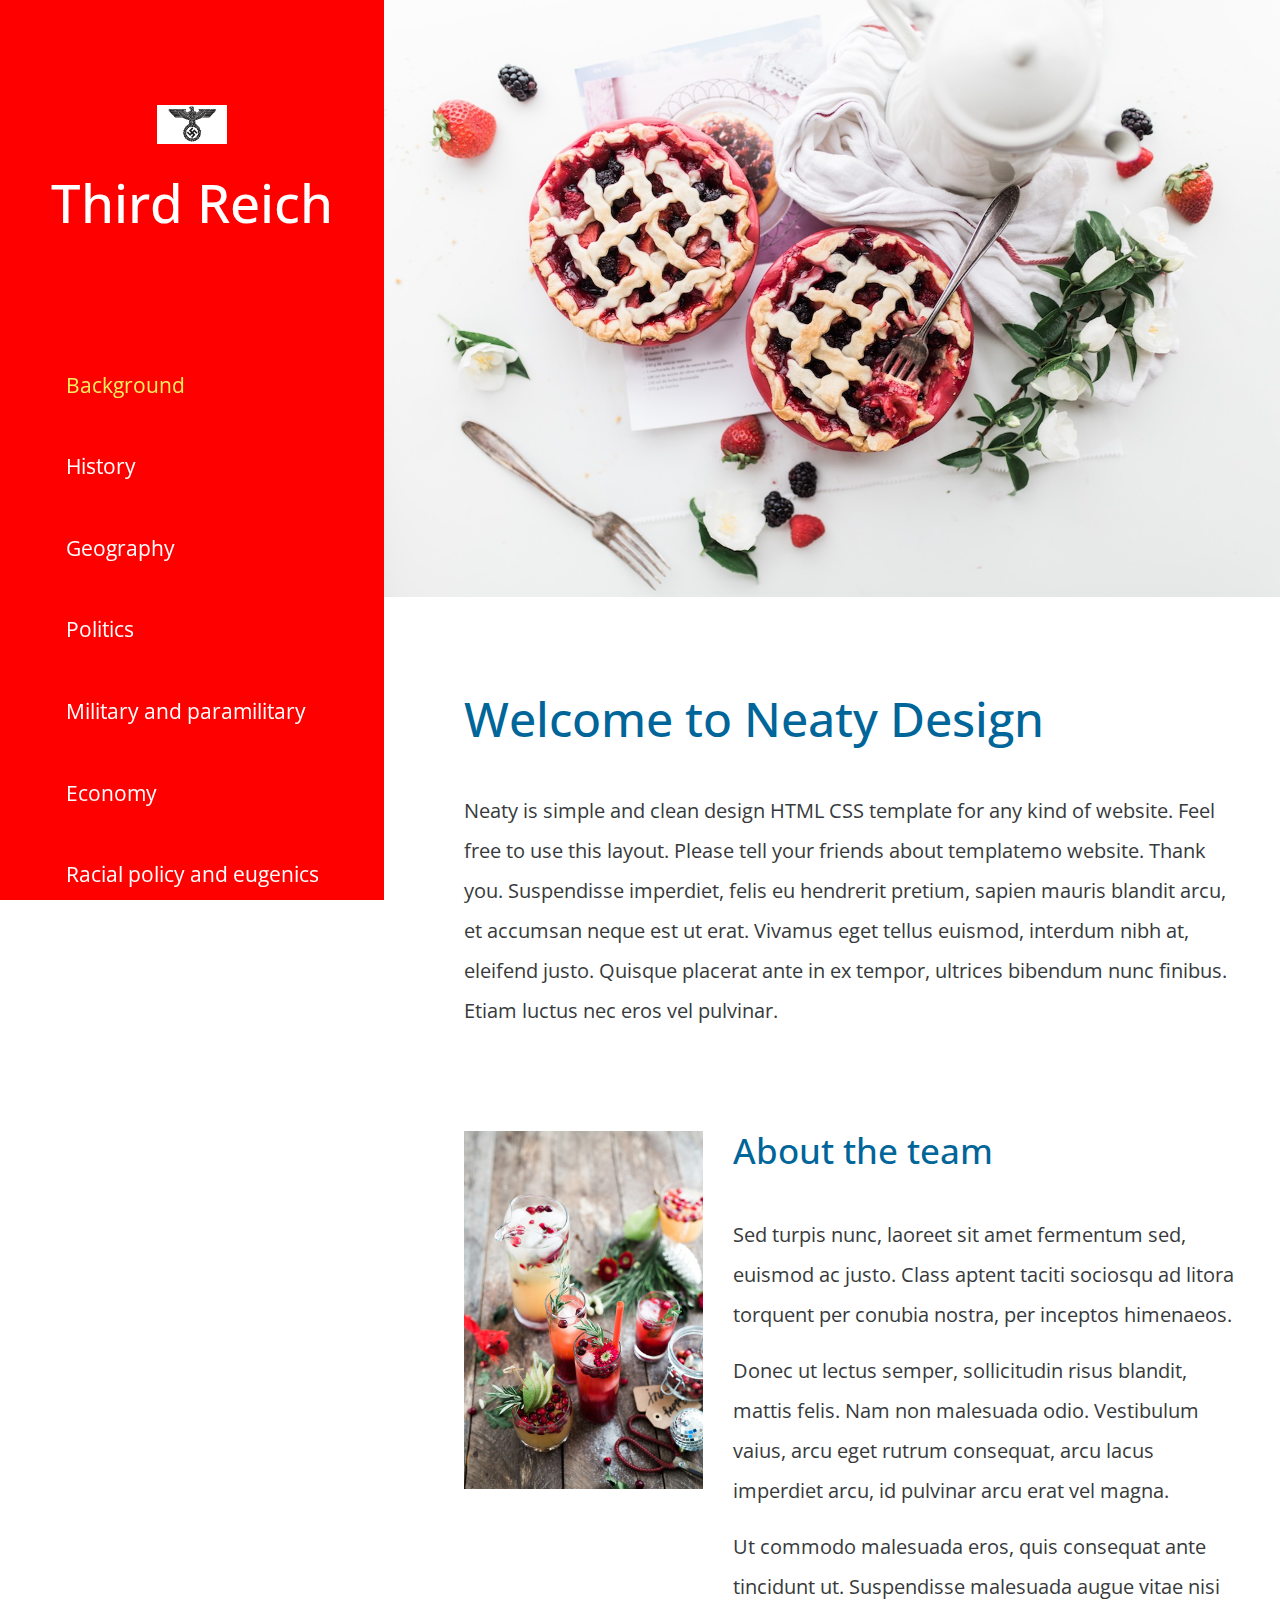
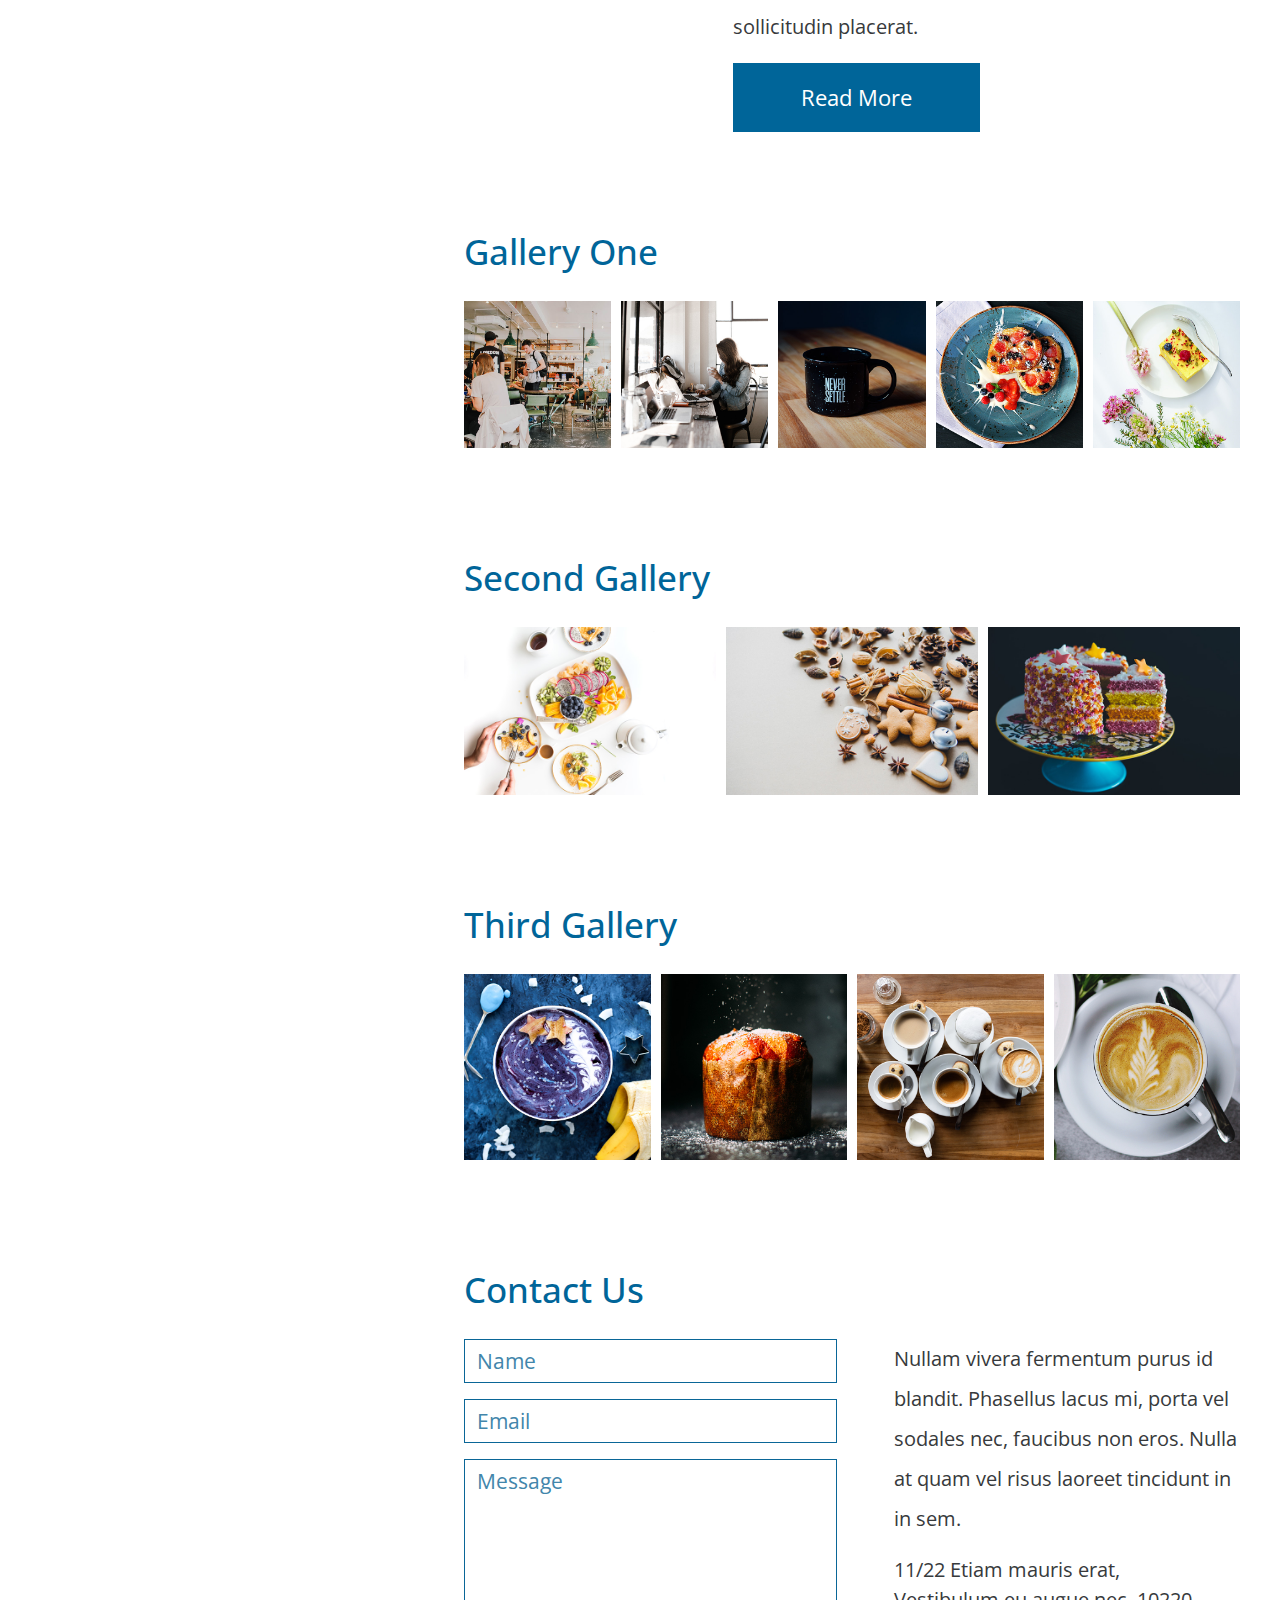
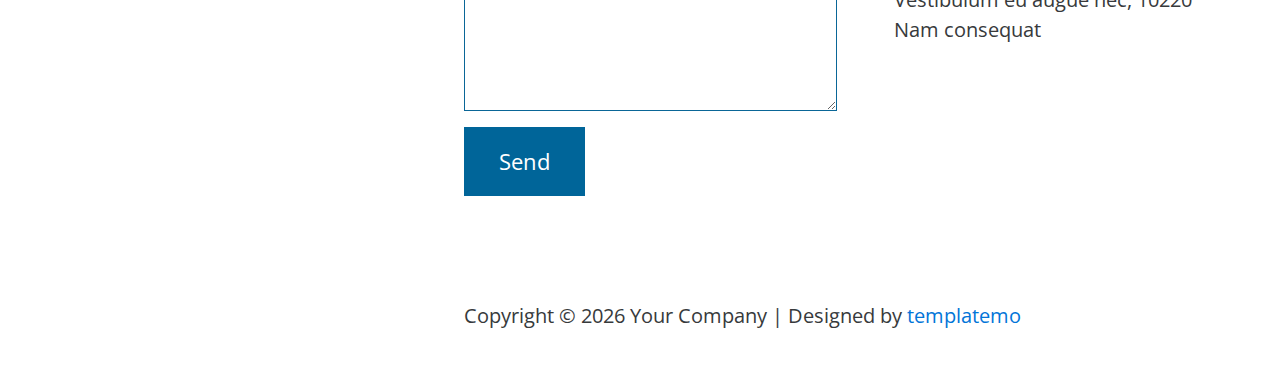
==== Third Reich overall/index.html @ 0058c9a8 "Third Reich" ====
<!DOCTYPE html>
<html>
<head>
    <meta charset="utf-8">
    <meta http-equiv="X-UA-Compatible" content="IE=edge">
    <meta name="viewport" content="width=device-width, initial-scale=1">

    <title>Neaty HTML Web Template</title>

    <!-- load stylesheets -->
    <link rel="stylesheet" href="https://fonts.googleapis.com/css?family=Open+Sans:300,400">  <!-- Google web font "Open Sans" -->
    <link rel="stylesheet" href="css/bootstrap.min.css">                                      <!-- Bootstrap style -->
    <link rel="stylesheet" href="css/magnific-popup.css">                                <!-- Magnific pop up style, http://dimsemenov.com/plugins/magnific-popup/ -->
    <link rel="stylesheet" href="css/templatemo-style.css">                                   <!-- Templatemo style -->

</head>
    <body>        
        <div class="container">
            <div class="row">
                <div class="tm-left-right-container">
                    <!-- Left column: logo and menu -->
                    <div class="tm-blue-bg tm-left-column">                        
                        <div class="tm-logo-div text-xs-center">
                            <img src="img/emblem.png" alt="Logo" style="width: 70px">
                            <h1 class="tm-site-name">Third Reich</h1>
                        </div>
                        <nav class="tm-main-nav">
                            <ul class="tm-main-nav-ul">
                                <li class="tm-nav-item">
                                    <a href="#Background" class="tm-nav-item-link">Background</a>
                                </li>
                                <li class="tm-nav-item">
                                    <a href="#History" class="tm-nav-item-link">History</a>
                                </li>
                                <li class="tm-nav-item">
                                    <a href="#Geography" class="tm-nav-item-link">Geography</a>
                                </li>
                                <li class="tm-nav-item">
                                    <a href="#Politics" class="tm-nav-item-link">Politics</a>
                                </li>
                                <li class="tm-nav-item">
                                    <a href="#Military-and-paramilitary" class="tm-nav-item-link">Military and paramilitary</a>
                                </li>
                                <li class="tm-nav-item">
                                    <a href="#Economy" class="tm-nav-item-link">Economy</a>
                                </li>
                                <li class="tm-nav-item">
                                    <a href="#Racial-policy-and-eugenics" class="tm-nav-item-link">Racial policy and eugenics</a>
                                </li>
                                <li class="tm-nav-item">
                                    <a href="#Society" class="tm-nav-item-link">Society</a>
                                </li>
                            </ul>
                        </nav>                                         
                    </div> <!-- Left column: logo and menu -->
                    
                    <!-- Right column: content -->
                    <div class="tm-right-column">
                        <figure>
                            <img src="img/neaty-01.jpg" alt="Header image" class="img-fluid">    
                        </figure>

                        <div class="tm-content-div">
                            <!-- Welcome section -->
                            <section id="welcome" class="tm-section">
                                <header>
                                    <h2 class="tm-blue-text tm-welcome-title tm-margin-b-45">Welcome to Neaty Design</h2>
                                </header>
                                <p>Neaty is simple and clean design HTML CSS template for any kind of website. Feel free to use this layout. Please tell your friends about templatemo website. Thank you. Suspendisse imperdiet, felis eu hendrerit pretium, sapien mauris blandit arcu, et accumsan neque est ut erat. Vivamus eget tellus euismod, interdum nibh at, eleifend justo. Quisque placerat ante in ex tempor, ultrices bibendum nunc finibus. Etiam luctus nec eros vel pulvinar.</p>
                            </section>
                            <!-- About section -->
                            <section id="about" class="tm-section">
                                <div class="row">                                                                
                                    <div class="col-lg-8 col-md-7 col-sm-12 col-xs-12 push-lg-4 push-md-5">
                                        <header>
                                            <h2 class="tm-blue-text tm-section-title tm-margin-b-45">About the team</h2>
                                        </header>
                                        <p>Sed turpis nunc, laoreet sit amet fermentum sed, euismod ac justo. Class aptent taciti sociosqu ad litora torquent per conubia nostra, per inceptos himenaeos.</p>
                                        <p>Donec ut lectus semper, sollicitudin risus blandit, mattis felis. Nam non malesuada odio. Vestibulum vaius, arcu eget rutrum consequat, arcu lacus imperdiet arcu, id pulvinar arcu erat vel magna.</p>
                                        <p>Ut commodo malesuada eros, quis consequat ante tincidunt ut. Suspendisse malesuada augue vitae nisi sollicitudin placerat.</p>
                                        <a href="#" class="tm-button tm-button-wide">Read More</a>  
                                    </div>

                                    <div class="col-lg-4 col-md-5 col-sm-12 col-xs-12 pull-lg-8 pull-md-7 tm-about-img-container">
                                        <img src="img/neaty-02.jpg" alt="Image" class="img-fluid">    
                                    </div>  
                                </div>                            
                            </section>  

                            <!-- Gallery One section -->     
                            <section id="galleryone" class="tm-section">
                                <header><h2 class="tm-blue-text tm-section-title tm-margin-b-30">Gallery One</h2></header>
                                <div class="tm-gallery-container tm-gallery-1">
                                    <div class="tm-img-container tm-img-container-1">
                                        <a href="img/neaty-03.jpg"><img src="img/neaty-03.jpg" alt="Image" class="img-fluid tm-img-tn"></a>    
                                    </div>
                                    <div class="tm-img-container tm-img-container-1">
                                        <a href="img/neaty-04.jpg"><img src="img/neaty-04.jpg" alt="Image" class="img-fluid tm-img-tn"></a>    
                                    </div>
                                    <div class="tm-img-container tm-img-container-1">
                                        <a href="img/neaty-05.jpg"><img src="img/neaty-05.jpg" alt="Image" class="img-fluid tm-img-tn"></a>    
                                    </div>
                                    <div class="tm-img-container tm-img-container-1">
                                        <a href="img/neaty-06.jpg"><img src="img/neaty-06.jpg" alt="Image" class="img-fluid tm-img-tn"></a>    
                                    </div>
                                    <div class="tm-img-container tm-img-container-1">
                                        <a href="img/neaty-07.jpg"><img src="img/neaty-07.jpg" alt="Image" class="img-fluid tm-img-tn"></a>    
                                    </div>                                    
                                </div>
                            </section>

                            <!-- Second Gallery section -->     
                            <section id="secondgallery" class="tm-section">
                                <header><h2 class="tm-blue-text tm-section-title tm-margin-b-30">Second Gallery</h2></header>
                                <div class="tm-gallery-container tm-gallery-2">
                                    <div class="tm-img-container tm-img-container-2">
                                        <a href="img/neaty-08.jpg"><img src="img/neaty-08.jpg" alt="Image" class="img-fluid tm-img-tn"></a>    
                                    </div>
                                    <div class="tm-img-container tm-img-container-2">
                                        <a href="img/neaty-09.jpg"><img src="img/neaty-09.jpg" alt="Image" class="img-fluid tm-img-tn"></a>    
                                    </div>
                                    <div class="tm-img-container tm-img-container-2">
                                        <a href="img/neaty-10.jpg"><img src="img/neaty-10.jpg" alt="Image" class="img-fluid tm-img-tn"></a>    
                                    </div>                                    
                                </div>
                            </section>

                            <!-- Third Gallery section -->     
                            <section id="thirdgallery" class="tm-section">
                                <header><h2 class="tm-blue-text tm-section-title tm-margin-b-30">Third Gallery</h2></header>
                                <div class="tm-gallery-container tm-gallery-3">
                                    <div class="tm-img-container tm-img-container-3">
                                        <a href="img/neaty-11.jpg"><img src="img/neaty-11.jpg" alt="Image" class="img-fluid tm-img-tn"></a>    
                                    </div>
                                    <div class="tm-img-container tm-img-container-3">
                                        <a href="img/neaty-12.jpg"><img src="img/neaty-12.jpg" alt="Image" class="img-fluid tm-img-tn"></a>
                                    </div>
                                    <div class="tm-img-container tm-img-container-3">
                                        <a href="img/neaty-13.jpg"><img src="img/neaty-13.jpg" alt="Image" class="img-fluid tm-img-tn"></a>
                                    </div>
                                    <div class="tm-img-container tm-img-container-3">
                                        <a href="img/neaty-14.jpg"><img src="img/neaty-14.jpg" alt="Image" class="img-fluid tm-img-tn"></a>
                                    </div>                                    
                                </div>
                            </section>

                            <!-- Contact Us section -->
                            <section id="contact" class="tm-section">
                                <header><h2 class="tm-blue-text tm-section-title tm-margin-b-30">Contact Us</h2></header>

                                <div class="row">
                                    <div class="col-lg-6">
                                        <form action="#contact" method="post" class="contact-form">
                                            <div class="form-group">
                                                <input type="text" id="contact_name" name="contact_name" class="form-control" placeholder="Name"  required/>
                                            </div>
                                            <div class="form-group">
                                                <input type="email" id="contact_email" name="contact_email" class="form-control" placeholder="Email"  required/>
                                            </div>
                                            <div class="form-group">
                                                <textarea id="contact_message" name="contact_message" class="form-control" rows="9" placeholder="Message" required></textarea>
                                            </div>                                            
                                            <button type="submit" class="float-right tm-button">Send</button>
                                        </form>    
                                    </div>
                                    
                                    <div class="col-lg-6 tm-contact-right">
                                        <p>
                                        Nullam vivera fermentum purus id blandit. Phasellus lacus mi, porta vel sodales nec, faucibus non eros. Nulla at quam vel risus laoreet tincidunt in in sem.    
                                        </p>
                                        <address>
                                            11/22 Etiam mauris erat,<br>
                                            Vestibulum eu augue nec, 10220<br>
                                            Nam consequat
                                        </address>
                                    </div>
                                </div>
                                
                            </section>
                            <footer>
                                <p class="tm-copyright-p">Copyright &copy; <span class="tm-current-year">2017</span> Your Company 
                                
                                | Designed by <a href="http://www.templatemo.com" target="_parent">templatemo</a></p>
                            </footer>
                        </div>  
                        
                    </div> <!-- Right column: content -->
                </div>
            </div> <!-- row -->
        </div> <!-- container -->
                
        <!-- load JS files -->
        <script src="js/jquery-1.11.3.min.js"></script>             <!-- jQuery (https://jquery.com/download/) -->
        <script src="js/jquery.magnific-popup.min.js"></script>     <!-- Magnific pop-up (http://dimsemenov.com/plugins/magnific-popup/) -->
        <script src="js/jquery.singlePageNav.min.js"></script>      <!-- Single Page Nav (https://github.com/ChrisWojcik/single-page-nav) -->
        <script>     
       
            $(document).ready(function(){

                // Single page nav
                $('.tm-main-nav').singlePageNav({
                    'currentClass' : "active",
                    offset : 20
                });

                // Magnific pop up
                $('.tm-gallery-1').magnificPopup({
                  delegate: 'a', // child items selector, by clicking on it popup will open
                  type: 'image',
                  gallery: {enabled:true}
                  // other options
                }); 

                $('.tm-gallery-2').magnificPopup({
                  delegate: 'a', // child items selector, by clicking on it popup will open
                  type: 'image',
                  gallery: {enabled:true}
                  // other options
                }); 

                $('.tm-gallery-3').magnificPopup({
                  delegate: 'a', // child items selector, by clicking on it popup will open
                  type: 'image',
                  gallery: {enabled:true}
                  // other options
                }); 

                $('.tm-current-year').text(new Date().getFullYear());                
            });
        </script>             
</body>
</html>
---- Third Reich overall/css/templatemo-style.css ----
/*

Neaty HTML Template

http://www.templatemo.com/tm-501-neaty

*/
body {
	font-family: 'Open Sans', Helvetica, Arial, sans-serif;
	font-size: 20px;
	overflow-x: hidden;
}

a, button { transition: all 0.3s ease; }
a:hover,
a:focus {
	text-decoration: none;
	outline: none;
}

.row { display: block; }
.tm-left-right-container { width: 100%; }

.tm-blue-bg {
	background-color: red;
	color: white;
}

.tm-blue-text {	color: #006599; }
.tm-blue-bg a {	color: white; }

.tm-site-name {
	font-size: 1rem;
	margin-top: 20px;
}

.tm-logo-div { 
	margin-top: 5px; 
}

.tm-main-nav { 
	display: none;
}

.tm-main-nav-ul {
	display: inline-block;
	padding-left: 0;
}

.tm-section { margin-bottom: 60px; }
.tm-welcome-title {	font-size: 2.4rem; }
.tm-section-title {	font-size: 2.2rem; }
.tm-content-div { padding: 40px; }
.tm-margin-b-45 { margin-bottom: 45px; }
.tm-margin-b-30 { margin-bottom: 30px; }
p { line-height: 2; }

.tm-button {
	background-color: #006599;
	border: none;
	color: white;
	cursor: pointer;
	display: inline-block;
	font-size: 1.4rem;	
	padding: 18px 35px;
}

.tm-button-wide { padding: 18px 40px; }

.tm-button:hover,
.tm-button:active,
.tm-button:focus {
	background-color: #2790c6;
	color: white;
}

.tm-nav-item-link {
	font-size: 70%;
}
.tm-nav-item:hover a,
.tm-nav-item:active a,
.tm-nav-item:focus a,
.tm-nav-item-link.active {
	color: #f4ef5e;
}

.tm-about-img-container { margin-top: 50px; }

.tm-gallery-container {
	overflow: auto;
	margin-left: -5px;
	margin-right: -5px;
}

.tm-img-container {	float: left; }

.tm-img-container-1,
.tm-img-container-2,
.tm-img-container-3 { 
	margin-bottom: 10px;
	width: 50%; 
}

.tm-img-tn {
	padding-left: 5px;
	padding-right: 5px;
}

.tm-img-tn {
	display: block;
	margin: 0 auto;
}

.tm-contact-right { margin-top: 40px; }

.form-control {
	border-color: #0a6697;
	border-radius: 0;
	color: #4286ab;
	font-family: 'Open Sans', Helvetica, Arial, sans-serif;
	font-size: 1.3rem;
}

input::-webkit-input-placeholder,
textarea::-webkit-input-placeholder {
	color: #4286ab !important;
}
 
input:-moz-placeholder,
textarea:-moz-placeholder { /* Firefox 18- */
	color: #4286ab !important;  
}
 
input::-moz-placeholder,
textarea::-moz-placeholder {  /* Firefox 19+ */
	color: #4286ab !important;  
}
 
input:-ms-input-placeholder,
textarea:-ms-input-placeholder {  
	color: #4286ab !important;  
}

.tm-contact-right {	padding-left: 15px; }
.tm-copyright-p { margin-bottom: 0; }

/* Media Queries */
@media (min-width: 576px) {
	.container { width: 100%; }
	.tm-site-name { margin-top: 35px; }
	.tm-welcome-title { font-size: 3rem; }
	.tm-img-container-1 { width: 20%; }
	.tm-img-container-2 { width: 33.3334%; }
	.tm-img-container-3 { width: 25%; }
}

@media (min-width: 768px) {
	.tm-about-img-container { margin-top: 0; }
}

@media (min-width: 992px) {
	.tm-main-nav {
		display: flex;
		justify-content: center;
	}

	.tm-left-column { 
		position: fixed; 
		height: 100%;
	}

	.container { width: 100%; }
	.tm-left-column { width: 30%; }

	.tm-right-column {
		float: right;
		width: 70%;
	}

	.tm-nav-item {
		cursor: pointer;
		font-size: 10%;
		list-style: none;
		padding: 18px 30px;
		transition: all 0.3s ease;
	}

	.tm-site-name {
	    font-size: 3.3rem;
	    margin-top: 30px;
	}

	.tm-logo-div {
	    padding-top: 50px;
	    padding-bottom: 50px;
	}

	.tm-section { margin-bottom: 100px; }

	.tm-content-div { padding: 80px 40px 30px 80px;	}

	.tm-img-container-1 {
		margin-bottom: 10px;
		width: 33.3334%;
	}

	.tm-img-container-2 {
		margin-bottom: 10px;
		width: 50%;
	}

	.tm-img-container-3 {
		margin-bottom: 10px;
		width: 33.3333%;
	}

	.tm-contact-right { margin-top: 0; }
}

@media (min-width: 1200px) {		
	.container { width: 100%; }	
	.tm-button-wide { padding: 18px 68px; }
	.tm-img-container-1 { width: 20%; }
	.tm-img-container-2 { width: 33.3333%; }
	.tm-img-container-3 { width: 25%; }
	.tm-contact-right { padding-left: 42px; }
}

@media (min-width: 1500px) {	
	.container { width: 100%; }
	p { margin-bottom: 30px; }

	.tm-gallery-container {
		overflow: auto;
		margin-left: -10px;
		margin-right: -10px;
	}

	.tm-img-tn {
		padding-left: 10px;
		padding-right: 10px;
	}
}

@media (min-width: 1800px) {
	.container,
	.tm-left-right-container {
	    width: 100%;
	}

	p { margin-bottom: 36px; }

	.tm-gallery-container {
		overflow: auto;
		margin-left: -10px;
		margin-right: -10px;
	}

	.tm-img-container-1 { width: 20%; }

	.tm-img-tn {
		padding-left: 10px;
		padding-right: 10px;
	}
}

@media (max-height: 860px) {
	.tm-logo-div {
	    padding-top: 45px;
	    padding-bottom: 20px;
	}

	.tm-nav-item { font-size: 1.4rem; }

	.tm-site-name {
		font-size: 2.4rem;
		margin-top: 10px;
	}
}

@media (min-height: 859px) {
	.tm-logo-div {
	    padding-top: 100px;
	    padding-bottom: 100px;
	}

	.tm-nav-item { font-size: 1.9rem; }
}
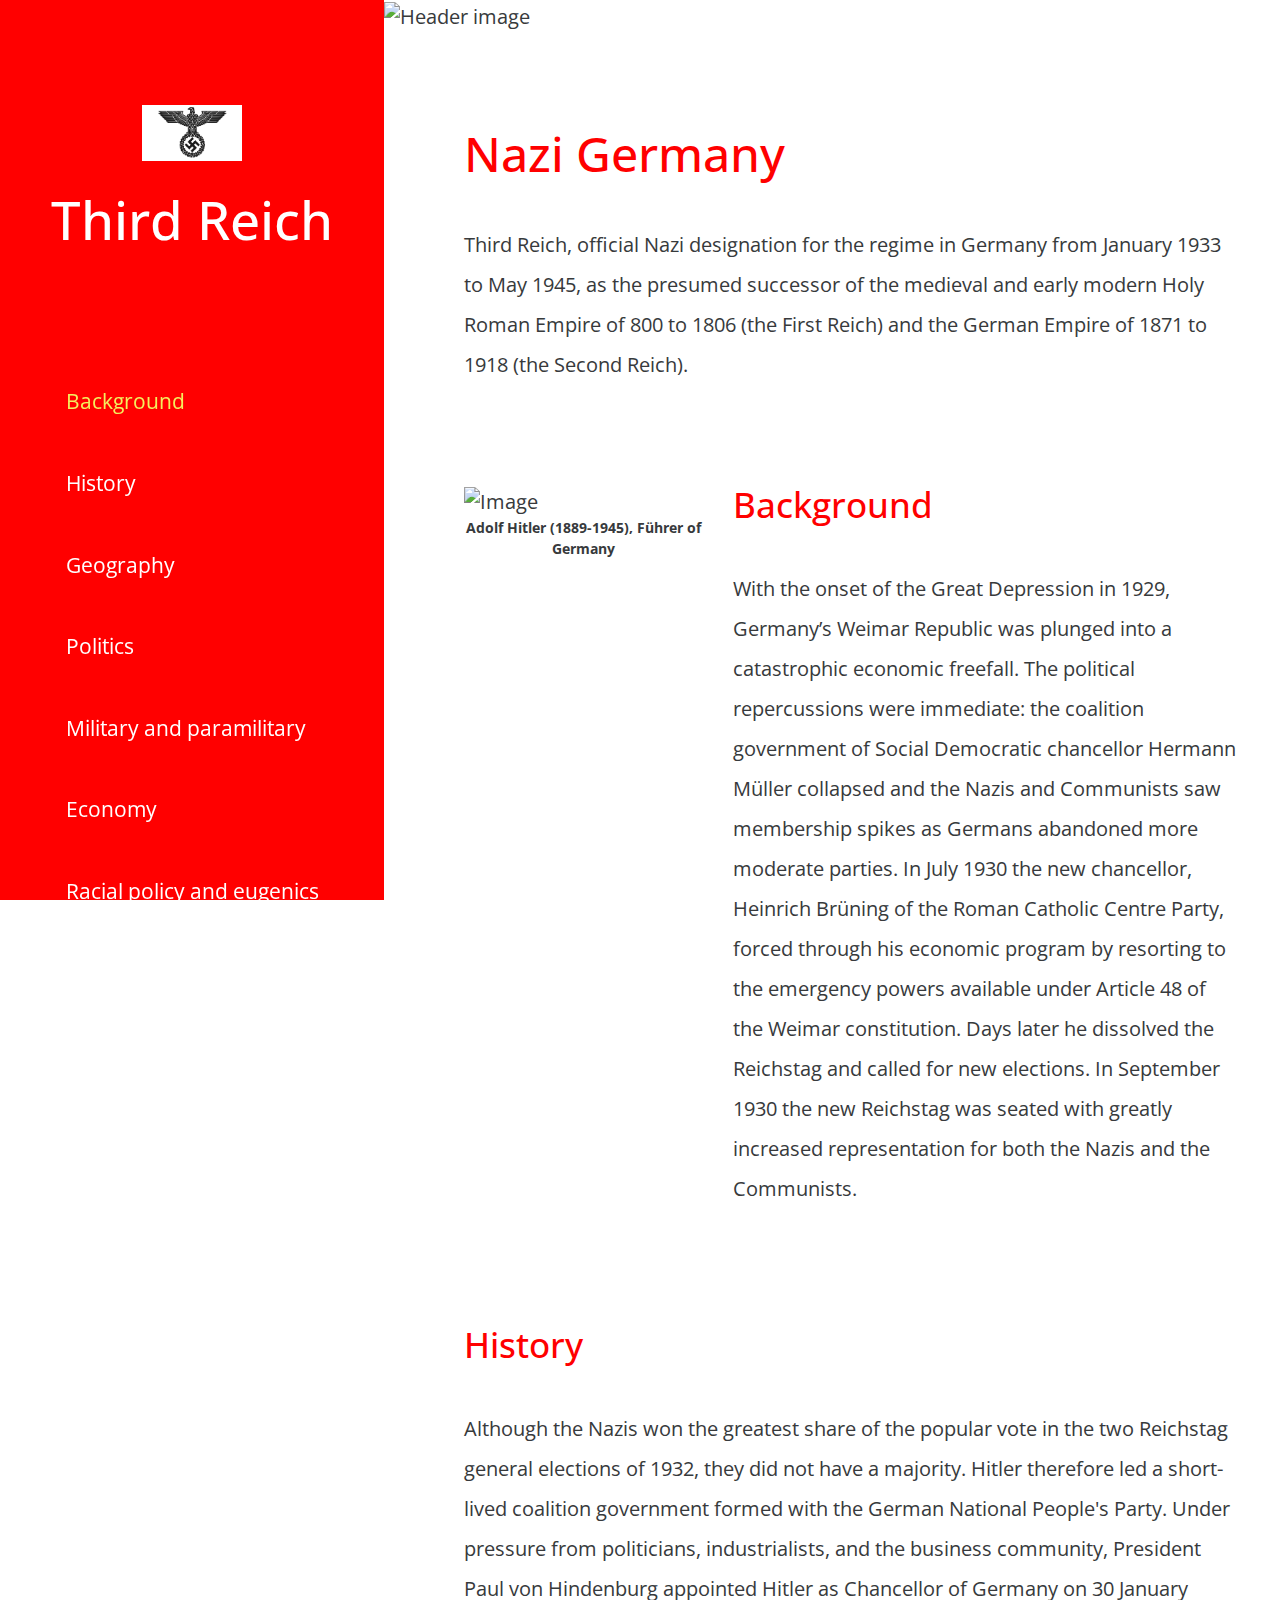
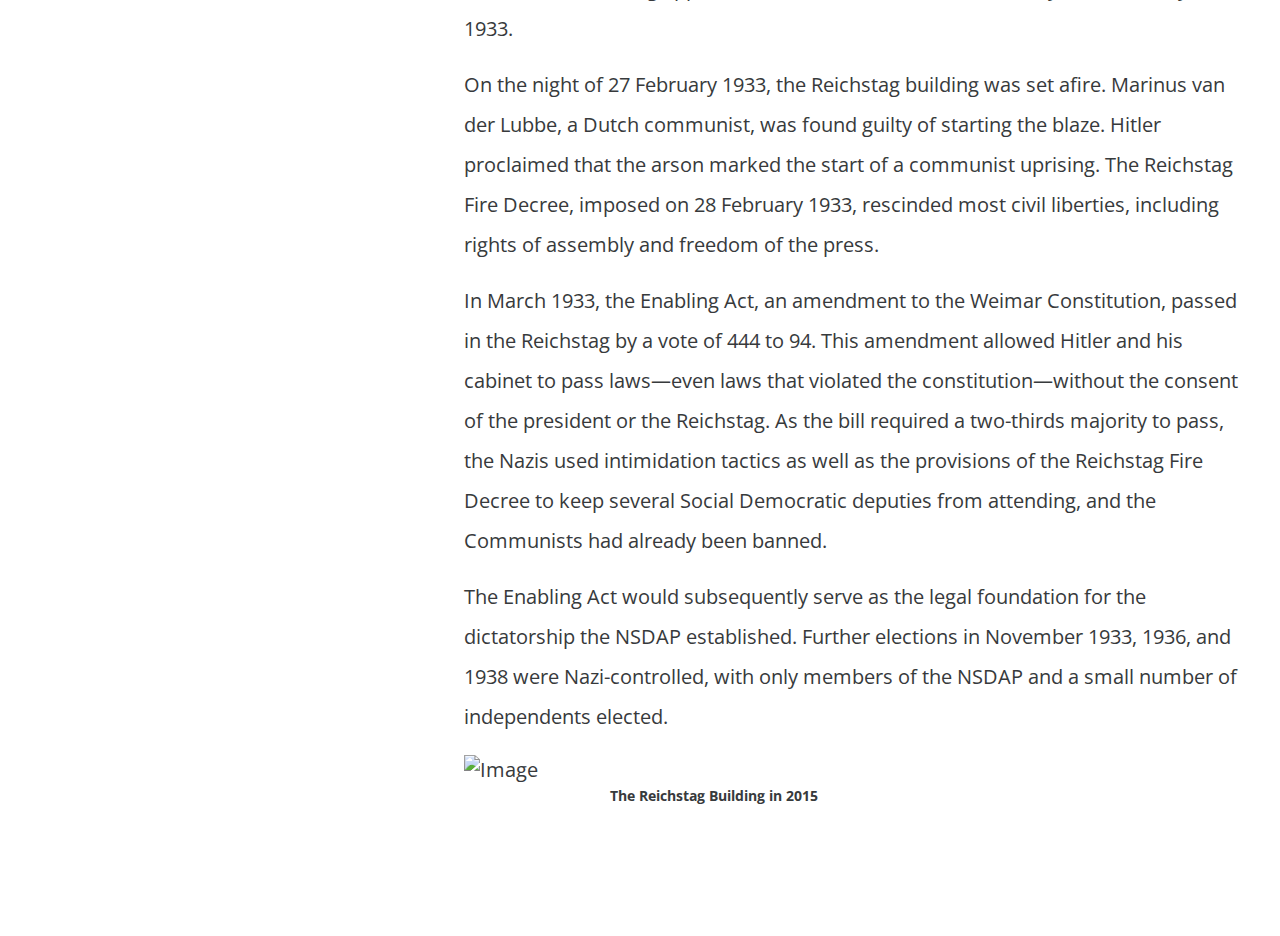
==== commit ad1dd130: "Third Reich" ====
--- a/Third Reich overall/index.html
+++ b/Third Reich overall/index.html
@@ -21,7 +21,7 @@
                     <!-- Left column: logo and menu -->
                     <div class="tm-blue-bg tm-left-column">                        
                         <div class="tm-logo-div text-xs-center">
-                            <img src="img/emblem.png" alt="Logo" style="width: 70px">
+                            <img src="img/emblem.png" alt="Logo" style="width: 100px">
                             <h1 class="tm-site-name">Third Reich</h1>
                         </div>
                         <nav class="tm-main-nav">
@@ -57,130 +57,55 @@
                     <!-- Right column: content -->
                     <div class="tm-right-column">
                         <figure>
-                            <img src="img/neaty-01.jpg" alt="Header image" class="img-fluid">    
+                            <img src="https://cdn.britannica.com/29/187129-050-F55F3A5C/Nazi-Party-rally-Nurnberg-Germany-1933.jpg" alt="Header image" class="img-fluid">    
                         </figure>
 
                         <div class="tm-content-div">
                             <!-- Welcome section -->
                             <section id="welcome" class="tm-section">
                                 <header>
-                                    <h2 class="tm-blue-text tm-welcome-title tm-margin-b-45">Welcome to Neaty Design</h2>
+                                    <h2 class="tm-red-text tm-welcome-title tm-margin-b-45">Nazi Germany</h2>
                                 </header>
-                                <p>Neaty is simple and clean design HTML CSS template for any kind of website. Feel free to use this layout. Please tell your friends about templatemo website. Thank you. Suspendisse imperdiet, felis eu hendrerit pretium, sapien mauris blandit arcu, et accumsan neque est ut erat. Vivamus eget tellus euismod, interdum nibh at, eleifend justo. Quisque placerat ante in ex tempor, ultrices bibendum nunc finibus. Etiam luctus nec eros vel pulvinar.</p>
+                                <p>Third Reich, official Nazi designation for the regime in Germany from January 1933 to May 1945, as the presumed successor of the medieval and early modern Holy Roman Empire of 800 to 1806 (the First Reich) and the German Empire of 1871 to 1918 (the Second Reich).</p>
                             </section>
-                            <!-- About section -->
-                            <section id="about" class="tm-section">
+                            <!-- Background section -->
+                            <section id="Background" class="tm-section">
                                 <div class="row">                                                                
                                     <div class="col-lg-8 col-md-7 col-sm-12 col-xs-12 push-lg-4 push-md-5">
                                         <header>
-                                            <h2 class="tm-blue-text tm-section-title tm-margin-b-45">About the team</h2>
+                                            <h2 class="tm-red-text tm-section-title tm-margin-b-45">Background</h2>
                                         </header>
-                                        <p>Sed turpis nunc, laoreet sit amet fermentum sed, euismod ac justo. Class aptent taciti sociosqu ad litora torquent per conubia nostra, per inceptos himenaeos.</p>
-                                        <p>Donec ut lectus semper, sollicitudin risus blandit, mattis felis. Nam non malesuada odio. Vestibulum vaius, arcu eget rutrum consequat, arcu lacus imperdiet arcu, id pulvinar arcu erat vel magna.</p>
-                                        <p>Ut commodo malesuada eros, quis consequat ante tincidunt ut. Suspendisse malesuada augue vitae nisi sollicitudin placerat.</p>
-                                        <a href="#" class="tm-button tm-button-wide">Read More</a>  
+                                        <p>With the onset of the Great Depression in 1929, Germany’s Weimar Republic was plunged into a catastrophic economic freefall. The political repercussions were immediate: the coalition government of Social Democratic chancellor Hermann Müller collapsed and the Nazis and Communists saw membership spikes as Germans abandoned more moderate parties. In July 1930 the new chancellor, Heinrich Brüning of the Roman Catholic Centre Party, forced through his economic program by resorting to the emergency powers available under Article 48 of the Weimar constitution. Days later he dissolved the Reichstag and called for new elections. In September 1930 the new Reichstag was seated with greatly increased representation for both the Nazis and the Communists.</p>
                                     </div>
 
-                                    <div class="col-lg-4 col-md-5 col-sm-12 col-xs-12 pull-lg-8 pull-md-7 tm-about-img-container">
-                                        <img src="img/neaty-02.jpg" alt="Image" class="img-fluid">    
-                                    </div>  
+                                    <figure class="col-lg-4 col-md-5 col-sm-12 col-xs-12 pull-lg-8 pull-md-7 tm-about-img-container">
+                                        <img src="https://1.bp.blogspot.com/-o4TEtI4YmRg/XCLggeoQXTI/AAAAAAACUhU/PIWi_jFOwSUeALAkCjmUa3XbOBsiYhVWwCLcBGAs/s1600/Color_worldwartwo.filminspector.com_321.jpg" alt="Image" class="img-fluid"> 
+                                        <figcaption class="image-caption"><b>Adolf Hitler (1889-1945), Führer of Germany</b></figcaption>   
+                                    </figure>  
                                 </div>                            
                             </section>  
 
-                            <!-- Gallery One section -->     
-                            <section id="galleryone" class="tm-section">
-                                <header><h2 class="tm-blue-text tm-section-title tm-margin-b-30">Gallery One</h2></header>
-                                <div class="tm-gallery-container tm-gallery-1">
-                                    <div class="tm-img-container tm-img-container-1">
-                                        <a href="img/neaty-03.jpg"><img src="img/neaty-03.jpg" alt="Image" class="img-fluid tm-img-tn"></a>    
-                                    </div>
-                                    <div class="tm-img-container tm-img-container-1">
-                                        <a href="img/neaty-04.jpg"><img src="img/neaty-04.jpg" alt="Image" class="img-fluid tm-img-tn"></a>    
-                                    </div>
-                                    <div class="tm-img-container tm-img-container-1">
-                                        <a href="img/neaty-05.jpg"><img src="img/neaty-05.jpg" alt="Image" class="img-fluid tm-img-tn"></a>    
-                                    </div>
-                                    <div class="tm-img-container tm-img-container-1">
-                                        <a href="img/neaty-06.jpg"><img src="img/neaty-06.jpg" alt="Image" class="img-fluid tm-img-tn"></a>    
-                                    </div>
-                                    <div class="tm-img-container tm-img-container-1">
-                                        <a href="img/neaty-07.jpg"><img src="img/neaty-07.jpg" alt="Image" class="img-fluid tm-img-tn"></a>    
-                                    </div>                                    
-                                </div>
+                            <!-- History section -->     
+                            <section id="History" class="tm-section">
+                                    <h2 class="tm-red-text tm-section-title tm-margin-b-45">History</h2>
+                                <p>Although the Nazis won the greatest share of the popular vote in the two Reichstag general elections of 1932, they did not have a majority. Hitler therefore led a short-lived coalition government formed with the German National People's Party. Under pressure from politicians, industrialists, and the business community, President Paul von Hindenburg appointed Hitler as Chancellor of Germany on 30 January 1933.</p>                              
+                                <p>On the night of 27 February 1933, the Reichstag building was set afire. Marinus van der Lubbe, a Dutch communist, was found guilty of starting the blaze. Hitler proclaimed that the arson marked the start of a communist uprising. The Reichstag Fire Decree, imposed on 28 February 1933, rescinded most civil liberties, including rights of assembly and freedom of the press.</p>
+                                <p>In March 1933, the Enabling Act, an amendment to the Weimar Constitution, passed in the Reichstag by a vote of 444 to 94. This amendment allowed Hitler and his cabinet to pass laws—even laws that violated the constitution—without the consent of the president or the Reichstag. As the bill required a two-thirds majority to pass, the Nazis used intimidation tactics as well as the provisions of the Reichstag Fire Decree to keep several Social Democratic deputies from attending, and the Communists had already been banned.</p>
+                                <p>The Enabling Act would subsequently serve as the legal foundation for the dictatorship the NSDAP established. Further elections in November 1933, 1936, and 1938 were Nazi-controlled, with only members of the NSDAP and a small number of independents elected.</p>
+                                
+                                <figure class="Reichstag">
+                                    <img src="https://media-cdn.tripadvisor.com/media/photo-s/0c/26/0a/97/reichstag-from-the-gardens.jpg" alt="Image" class="Reichstag"> 
+                                    <figcaption class="image-caption"><b>The Reichstag Building in 2015</b></figcaption>   
+                                </figure>
+                            
                             </section>
 
-                            <!-- Second Gallery section -->     
-                            <section id="secondgallery" class="tm-section">
-                                <header><h2 class="tm-blue-text tm-section-title tm-margin-b-30">Second Gallery</h2></header>
-                                <div class="tm-gallery-container tm-gallery-2">
-                                    <div class="tm-img-container tm-img-container-2">
-                                        <a href="img/neaty-08.jpg"><img src="img/neaty-08.jpg" alt="Image" class="img-fluid tm-img-tn"></a>    
-                                    </div>
-                                    <div class="tm-img-container tm-img-container-2">
-                                        <a href="img/neaty-09.jpg"><img src="img/neaty-09.jpg" alt="Image" class="img-fluid tm-img-tn"></a>    
-                                    </div>
-                                    <div class="tm-img-container tm-img-container-2">
-                                        <a href="img/neaty-10.jpg"><img src="img/neaty-10.jpg" alt="Image" class="img-fluid tm-img-tn"></a>    
-                                    </div>                                    
-                                </div>
-                            </section>
+               
 
-                            <!-- Third Gallery section -->     
-                            <section id="thirdgallery" class="tm-section">
-                                <header><h2 class="tm-blue-text tm-section-title tm-margin-b-30">Third Gallery</h2></header>
-                                <div class="tm-gallery-container tm-gallery-3">
-                                    <div class="tm-img-container tm-img-container-3">
-                                        <a href="img/neaty-11.jpg"><img src="img/neaty-11.jpg" alt="Image" class="img-fluid tm-img-tn"></a>    
-                                    </div>
-                                    <div class="tm-img-container tm-img-container-3">
-                                        <a href="img/neaty-12.jpg"><img src="img/neaty-12.jpg" alt="Image" class="img-fluid tm-img-tn"></a>
-                                    </div>
-                                    <div class="tm-img-container tm-img-container-3">
-                                        <a href="img/neaty-13.jpg"><img src="img/neaty-13.jpg" alt="Image" class="img-fluid tm-img-tn"></a>
-                                    </div>
-                                    <div class="tm-img-container tm-img-container-3">
-                                        <a href="img/neaty-14.jpg"><img src="img/neaty-14.jpg" alt="Image" class="img-fluid tm-img-tn"></a>
-                                    </div>                                    
-                                </div>
-                            </section>
+                            
+                            
+                            <footer>
 
-                            <!-- Contact Us section -->
-                            <section id="contact" class="tm-section">
-                                <header><h2 class="tm-blue-text tm-section-title tm-margin-b-30">Contact Us</h2></header>
-
-                                <div class="row">
-                                    <div class="col-lg-6">
-                                        <form action="#contact" method="post" class="contact-form">
-                                            <div class="form-group">
-                                                <input type="text" id="contact_name" name="contact_name" class="form-control" placeholder="Name"  required/>
-                                            </div>
-                                            <div class="form-group">
-                                                <input type="email" id="contact_email" name="contact_email" class="form-control" placeholder="Email"  required/>
-                                            </div>
-                                            <div class="form-group">
-                                                <textarea id="contact_message" name="contact_message" class="form-control" rows="9" placeholder="Message" required></textarea>
-                                            </div>                                            
-                                            <button type="submit" class="float-right tm-button">Send</button>
-                                        </form>    
-                                    </div>
-                                    
-                                    <div class="col-lg-6 tm-contact-right">
-                                        <p>
-                                        Nullam vivera fermentum purus id blandit. Phasellus lacus mi, porta vel sodales nec, faucibus non eros. Nulla at quam vel risus laoreet tincidunt in in sem.    
-                                        </p>
-                                        <address>
-                                            11/22 Etiam mauris erat,<br>
-                                            Vestibulum eu augue nec, 10220<br>
-                                            Nam consequat
-                                        </address>
-                                    </div>
-                                </div>
-                                
-                            </section>
-                            <footer>
-                                <p class="tm-copyright-p">Copyright &copy; <span class="tm-current-year">2017</span> Your Company 
-                                
-                                | Designed by <a href="http://www.templatemo.com" target="_parent">templatemo</a></p>
                             </footer>
                         </div>  
                         
--- a/Third Reich overall/css/templatemo-style.css
+++ b/Third Reich overall/css/templatemo-style.css
@@ -26,9 +26,23 @@
 	color: white;
 }
 
-.tm-blue-text {	color: #006599; }
+.tm-red-text {	color: red; }
 .tm-blue-bg a {	color: white; }
-
+/*My classes below*/
+.image-caption {
+	font-size: 70%;
+	text-align: center;
+}
+.Reichstag {
+	justify-content: center;
+	width: 500px;
+}
+.Reichstag .image-caption{
+	text-align: center;
+}
+
+
+/*My classes above*/
 .tm-site-name {
 	font-size: 1rem;
 	margin-top: 20px;
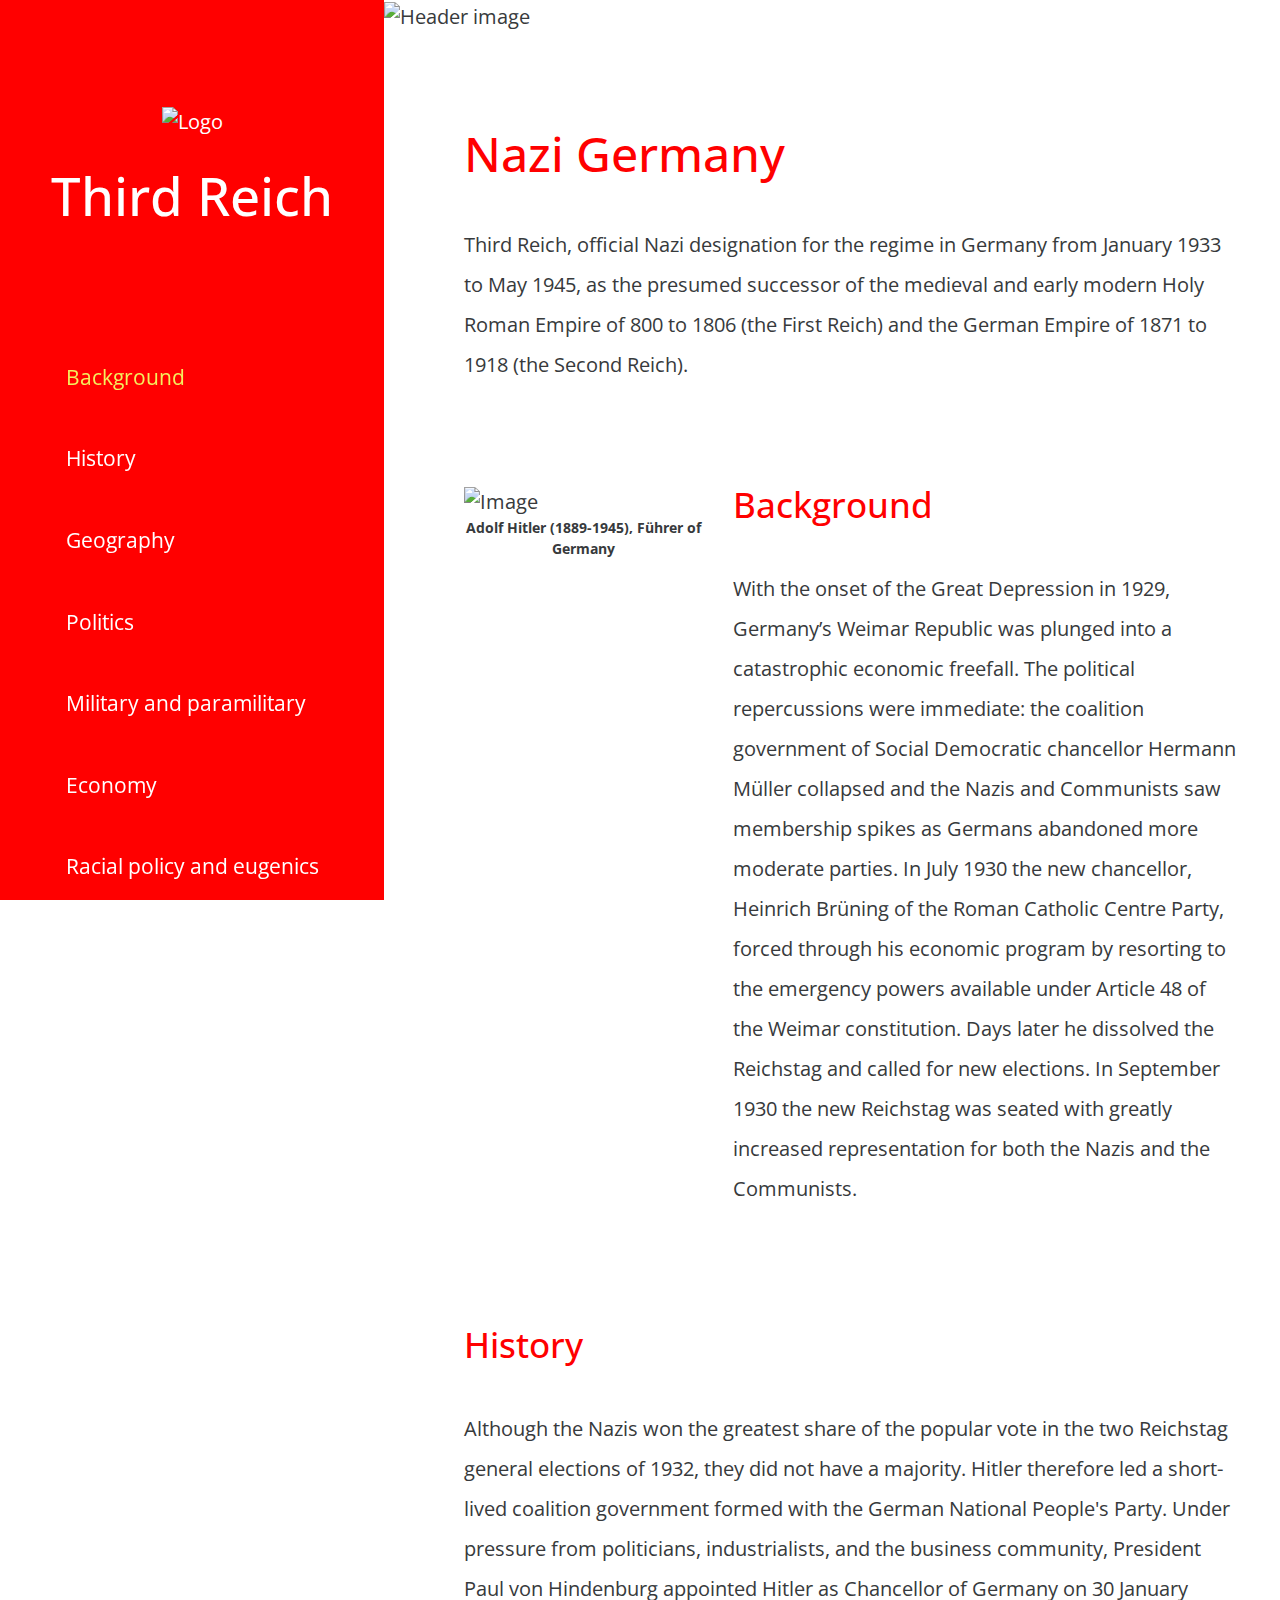
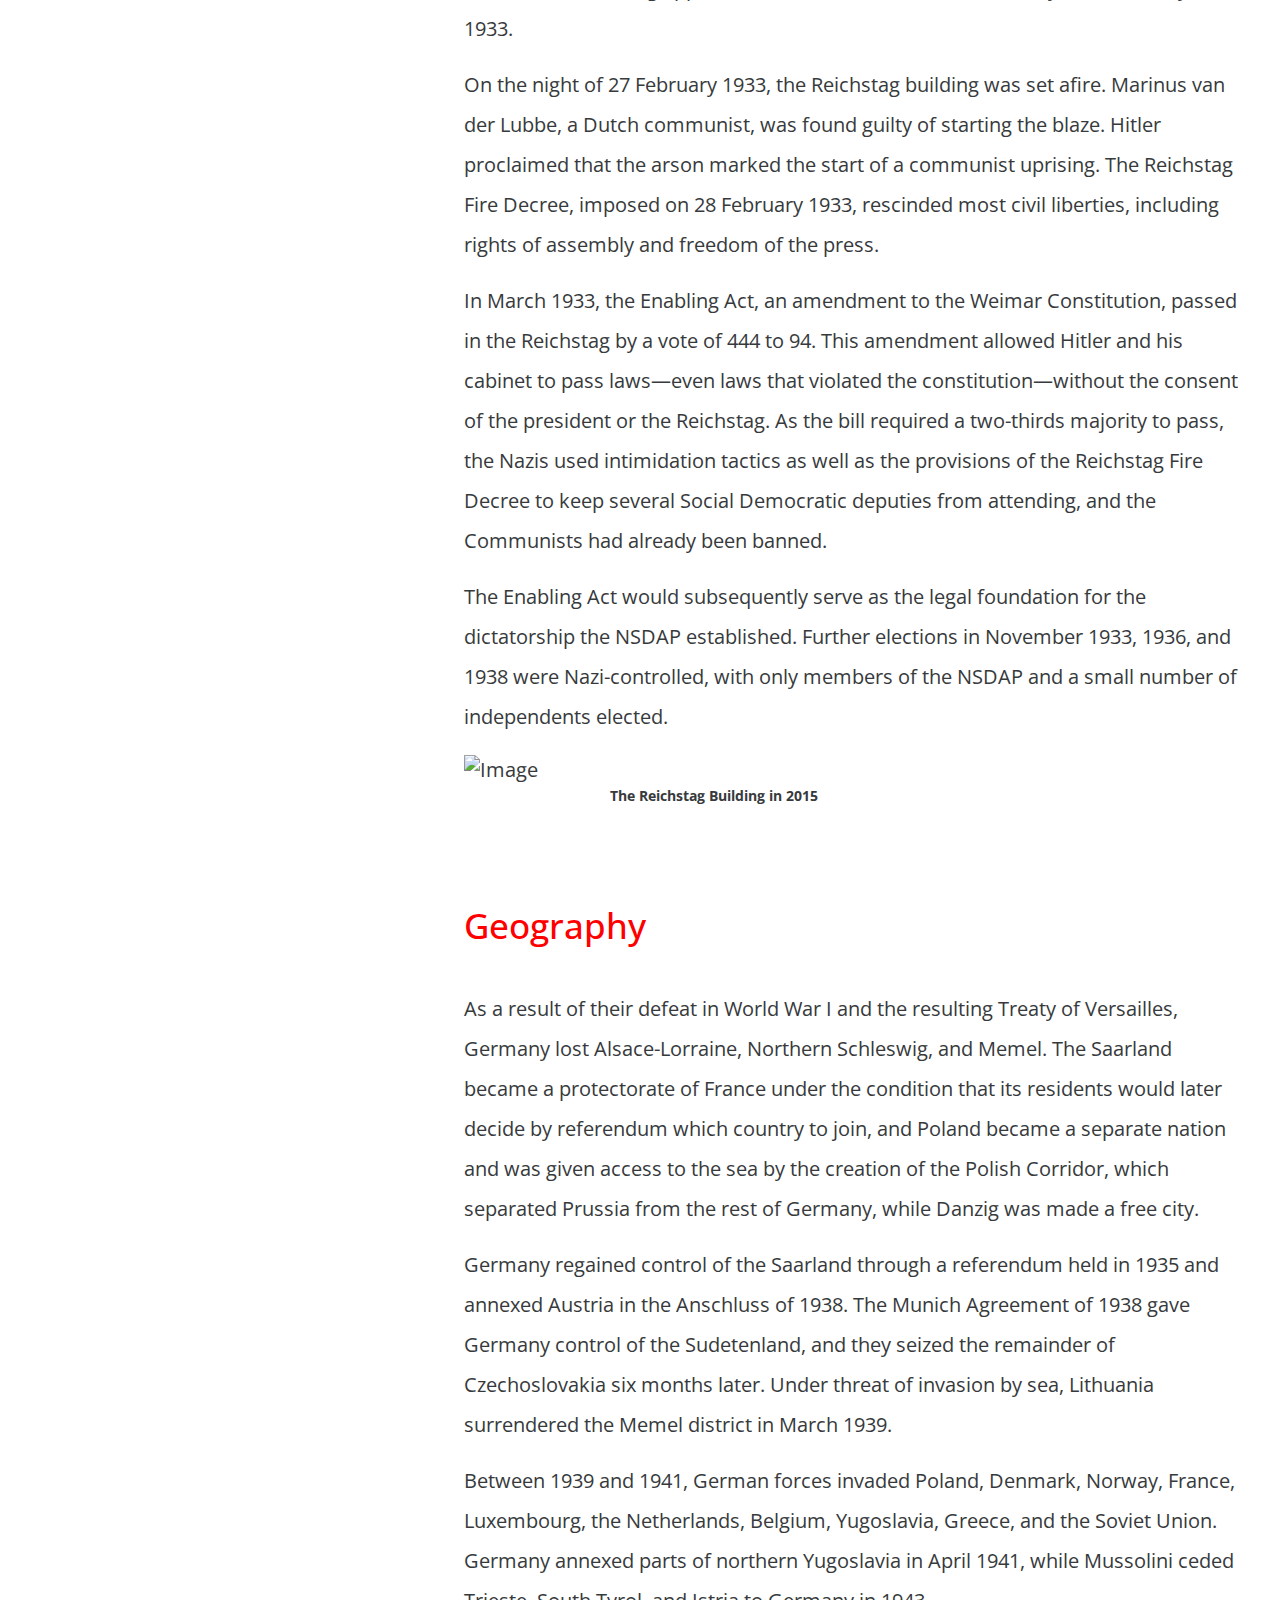
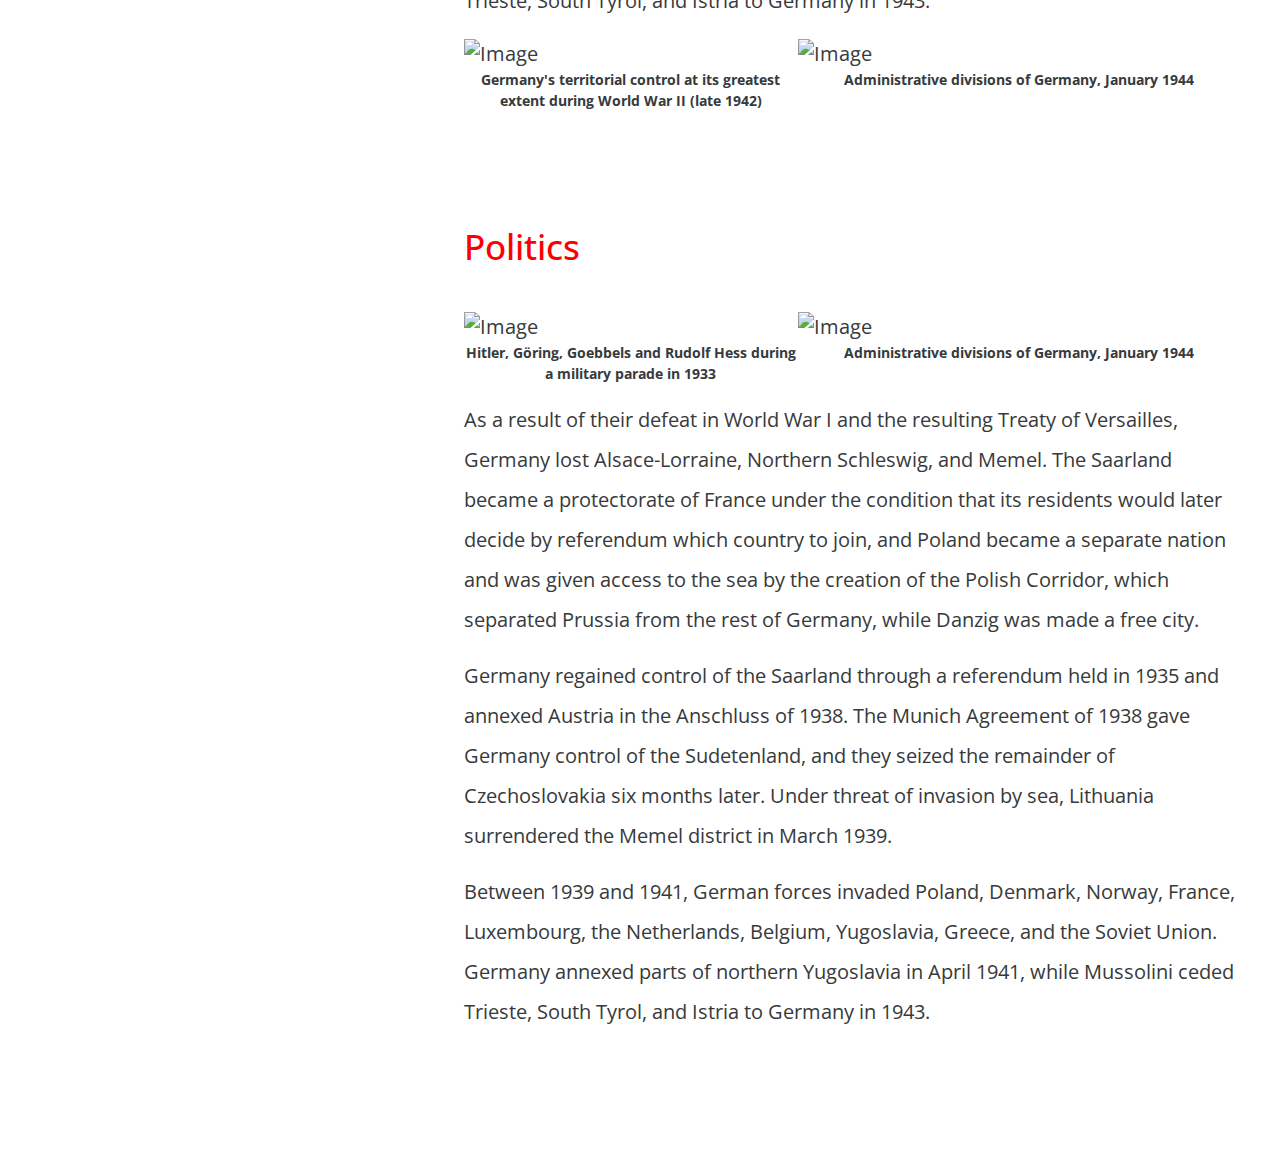
==== commit 817f497f: "Third Reich overall" ====
--- a/Third Reich overall/index.html
+++ b/Third Reich overall/index.html
@@ -21,7 +21,7 @@
                     <!-- Left column: logo and menu -->
                     <div class="tm-blue-bg tm-left-column">                        
                         <div class="tm-logo-div text-xs-center">
-                            <img src="img/emblem.png" alt="Logo" style="width: 100px">
+                            <img src="https://andrewy12.files.wordpress.com/2010/04/800px-reichsadler-svg.png" alt="Logo" style="width: 100px">
                             <h1 class="tm-site-name">Third Reich</h1>
                         </div>
                         <nav class="tm-main-nav">
@@ -100,6 +100,47 @@
                             
                             </section>
 
+                            <!-- Geography section -->     
+                            <section id="Geography" class="tm-section">
+                                <h2 class="tm-red-text tm-section-title tm-margin-b-45">Geography</h2>
+                                <p>As a result of their defeat in World War I and the resulting Treaty of Versailles, Germany lost Alsace-Lorraine, Northern Schleswig, and Memel. The Saarland became a protectorate of France under the condition that its residents would later decide by referendum which country to join, and Poland became a separate nation and was given access to the sea by the creation of the Polish Corridor, which separated Prussia from the rest of Germany, while Danzig was made a free city.</p>
+                                <p>Germany regained control of the Saarland through a referendum held in 1935 and annexed Austria in the Anschluss of 1938. The Munich Agreement of 1938 gave Germany control of the Sudetenland, and they seized the remainder of Czechoslovakia six months later. Under threat of invasion by sea, Lithuania surrendered the Memel district in March 1939.</p>
+                                <p>Between 1939 and 1941, German forces invaded Poland, Denmark, Norway, France, Luxembourg, the Netherlands, Belgium, Yugoslavia, Greece, and the Soviet Union. Germany annexed parts of northern Yugoslavia in April 1941, while Mussolini ceded Trieste, South Tyrol, and Istria to Germany in 1943.</p>
+                            
+                                <div class="geography-photos">
+                                    <figure class="Germany_1942">
+                                        <img src="https://upload.wikimedia.org/wikipedia/commons/thumb/6/6f/Greater_German_Reich_%281942%29.svg/1024px-Greater_German_Reich_%281942%29.svg.png" alt="Image" class="Germany_1942"> 
+                                        <figcaption class="image-caption"><b>Germany's territorial control at its greatest extent during World War II (late 1942)</b></figcaption>   
+                                    </figure>
+
+                                    <figure class="Germany_1944">
+                                        <img src="https://upload.wikimedia.org/wikipedia/commons/thumb/3/38/Greater_German_Reich_NS_Administration_1944_Variant.png/1280px-Greater_German_Reich_NS_Administration_1944_Variant.png" alt="Image" class="Germany_1944"> 
+                                        <figcaption class="image-caption"><b>Administrative divisions of Germany, January 1944</b></figcaption>   
+                                    </figure>
+                                </div>
+                            </section>
+
+                            <!-- Politics section -->     
+                            <section id="Politics" class="tm-section">
+                                <h2 class="tm-red-text tm-section-title tm-margin-b-45">Politics</h2>
+                                <div class="geography-photos">
+                                    <figure class="Germany_1942">
+                                        <img src="https://upload.wikimedia.org/wikipedia/commons/thumb/6/62/WWII%2C_Europe%2C_Germany%2C_%22Nazi_Hierarchy%2C_Hitler%2C_Goering%2C_Goebbels%2C_Hess%22%2C_The_Desperate_Years_p143_-_NARA_-_196509.jpg/1920px-WWII%2C_Europe%2C_Germany%2C_%22Nazi_Hierarchy%2C_Hitler%2C_Goering%2C_Goebbels%2C_Hess%22%2C_The_Desperate_Years_p143_-_NARA_-_196509.jpg" alt="Image" class="Germany_1942"> 
+                                        <figcaption class="image-caption"><b>Hitler, Göring, Goebbels and Rudolf Hess during a military parade in 1933</b></figcaption>   
+                                    </figure>
+    
+                                    <figure class="Germany_1944">
+                                        <img src="https://upload.wikimedia.org/wikipedia/commons/thumb/3/38/Greater_German_Reich_NS_Administration_1944_Variant.png/1280px-Greater_German_Reich_NS_Administration_1944_Variant.png" alt="Image" class="Germany_1944"> 
+                                        <figcaption class="image-caption"><b>Administrative divisions of Germany, January 1944</b></figcaption>   
+                                    </figure>
+                                </div>
+
+                                <p>As a result of their defeat in World War I and the resulting Treaty of Versailles, Germany lost Alsace-Lorraine, Northern Schleswig, and Memel. The Saarland became a protectorate of France under the condition that its residents would later decide by referendum which country to join, and Poland became a separate nation and was given access to the sea by the creation of the Polish Corridor, which separated Prussia from the rest of Germany, while Danzig was made a free city.</p>
+                                <p>Germany regained control of the Saarland through a referendum held in 1935 and annexed Austria in the Anschluss of 1938. The Munich Agreement of 1938 gave Germany control of the Sudetenland, and they seized the remainder of Czechoslovakia six months later. Under threat of invasion by sea, Lithuania surrendered the Memel district in March 1939.</p>
+                                <p>Between 1939 and 1941, German forces invaded Poland, Denmark, Norway, France, Luxembourg, the Netherlands, Belgium, Yugoslavia, Greece, and the Soviet Union. Germany annexed parts of northern Yugoslavia in April 1941, while Mussolini ceded Trieste, South Tyrol, and Istria to Germany in 1943.</p>
+                            
+                            </section>
+
                
 
                             
--- a/Third Reich overall/css/templatemo-style.css
+++ b/Third Reich overall/css/templatemo-style.css
@@ -33,11 +33,34 @@
 	font-size: 70%;
 	text-align: center;
 }
+
 .Reichstag {
 	justify-content: center;
 	width: 500px;
 }
+
 .Reichstag .image-caption{
+	text-align: center;
+}
+
+.geography-photos {
+	display: flex;
+	justify-content: space-around;
+}
+
+.Germany_1942 {
+	justify-content: center;
+	width: 340px;
+}
+.Germany_1942 .image-caption{
+	text-align: center;
+}
+
+.Germany_1944 {
+	justify-content: center;
+	width: 450px;
+}
+.Germany_1944 .image-caption{
 	text-align: center;
 }
 
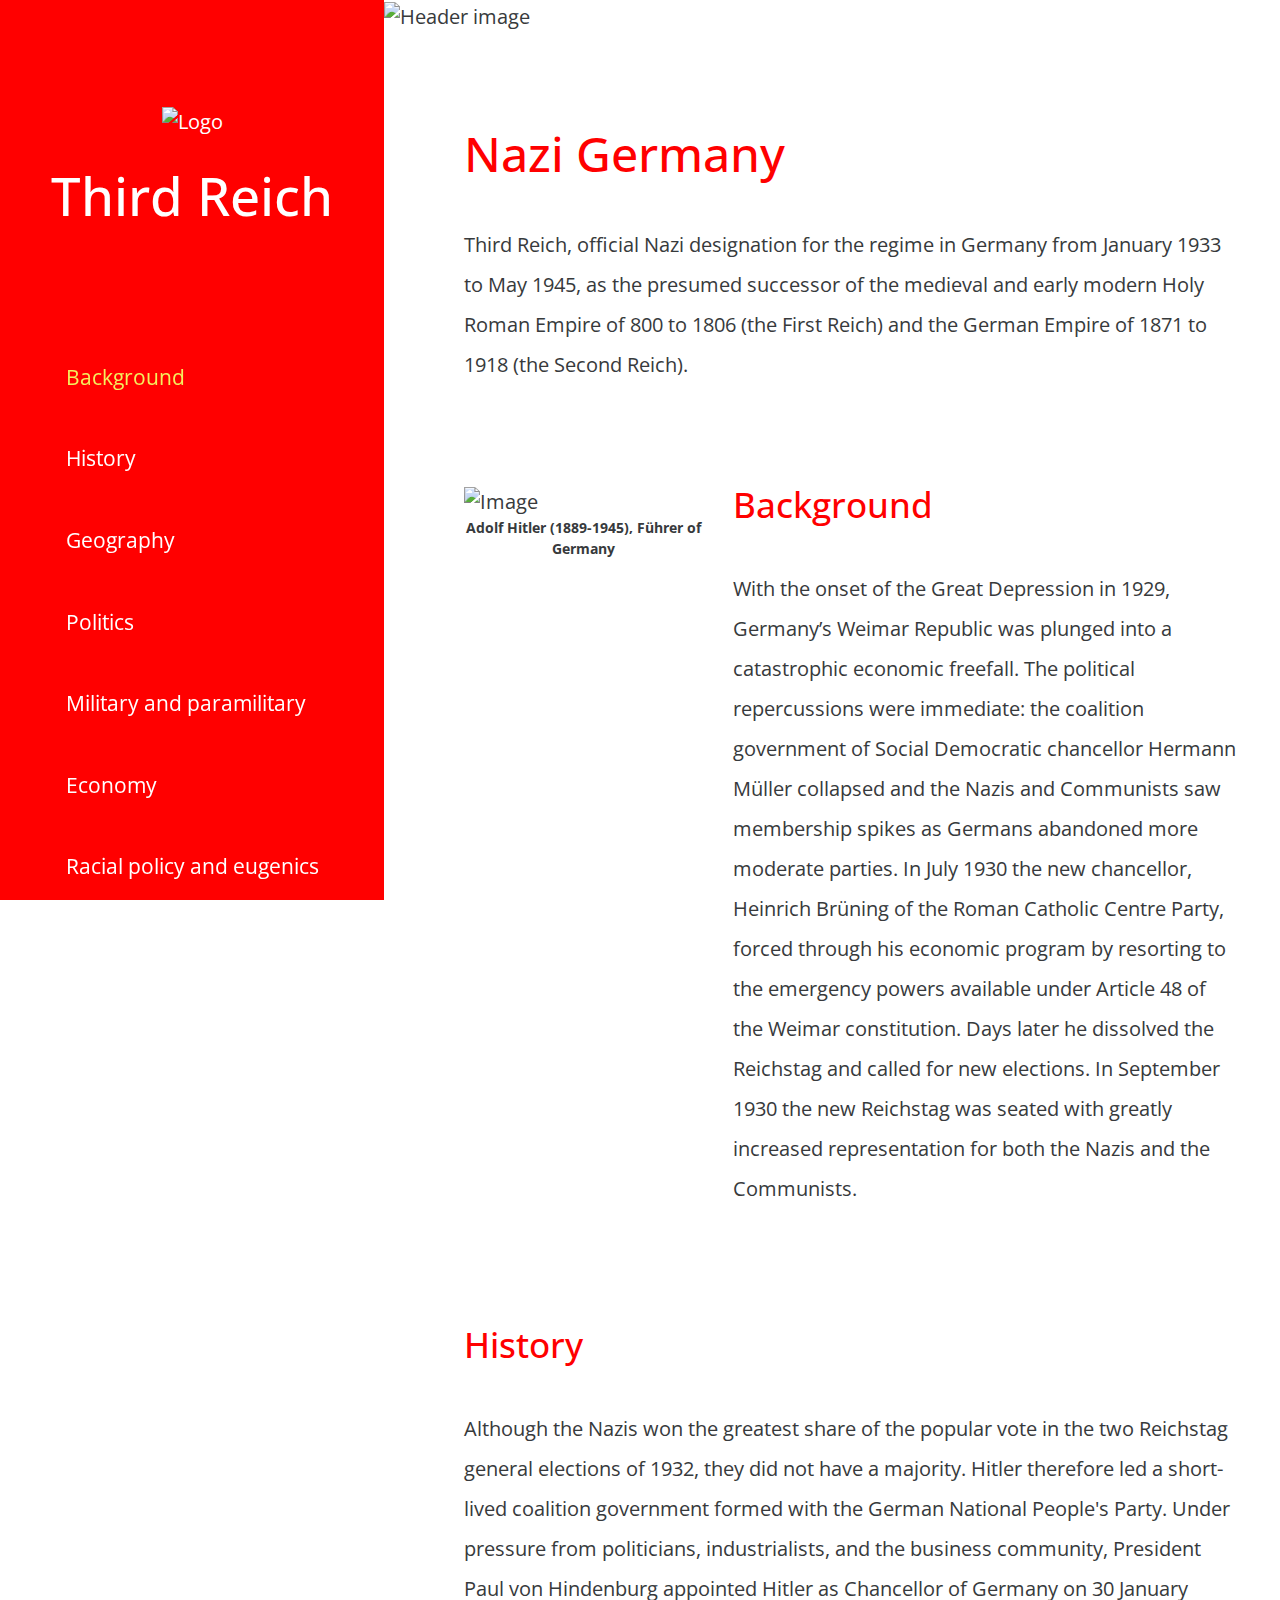
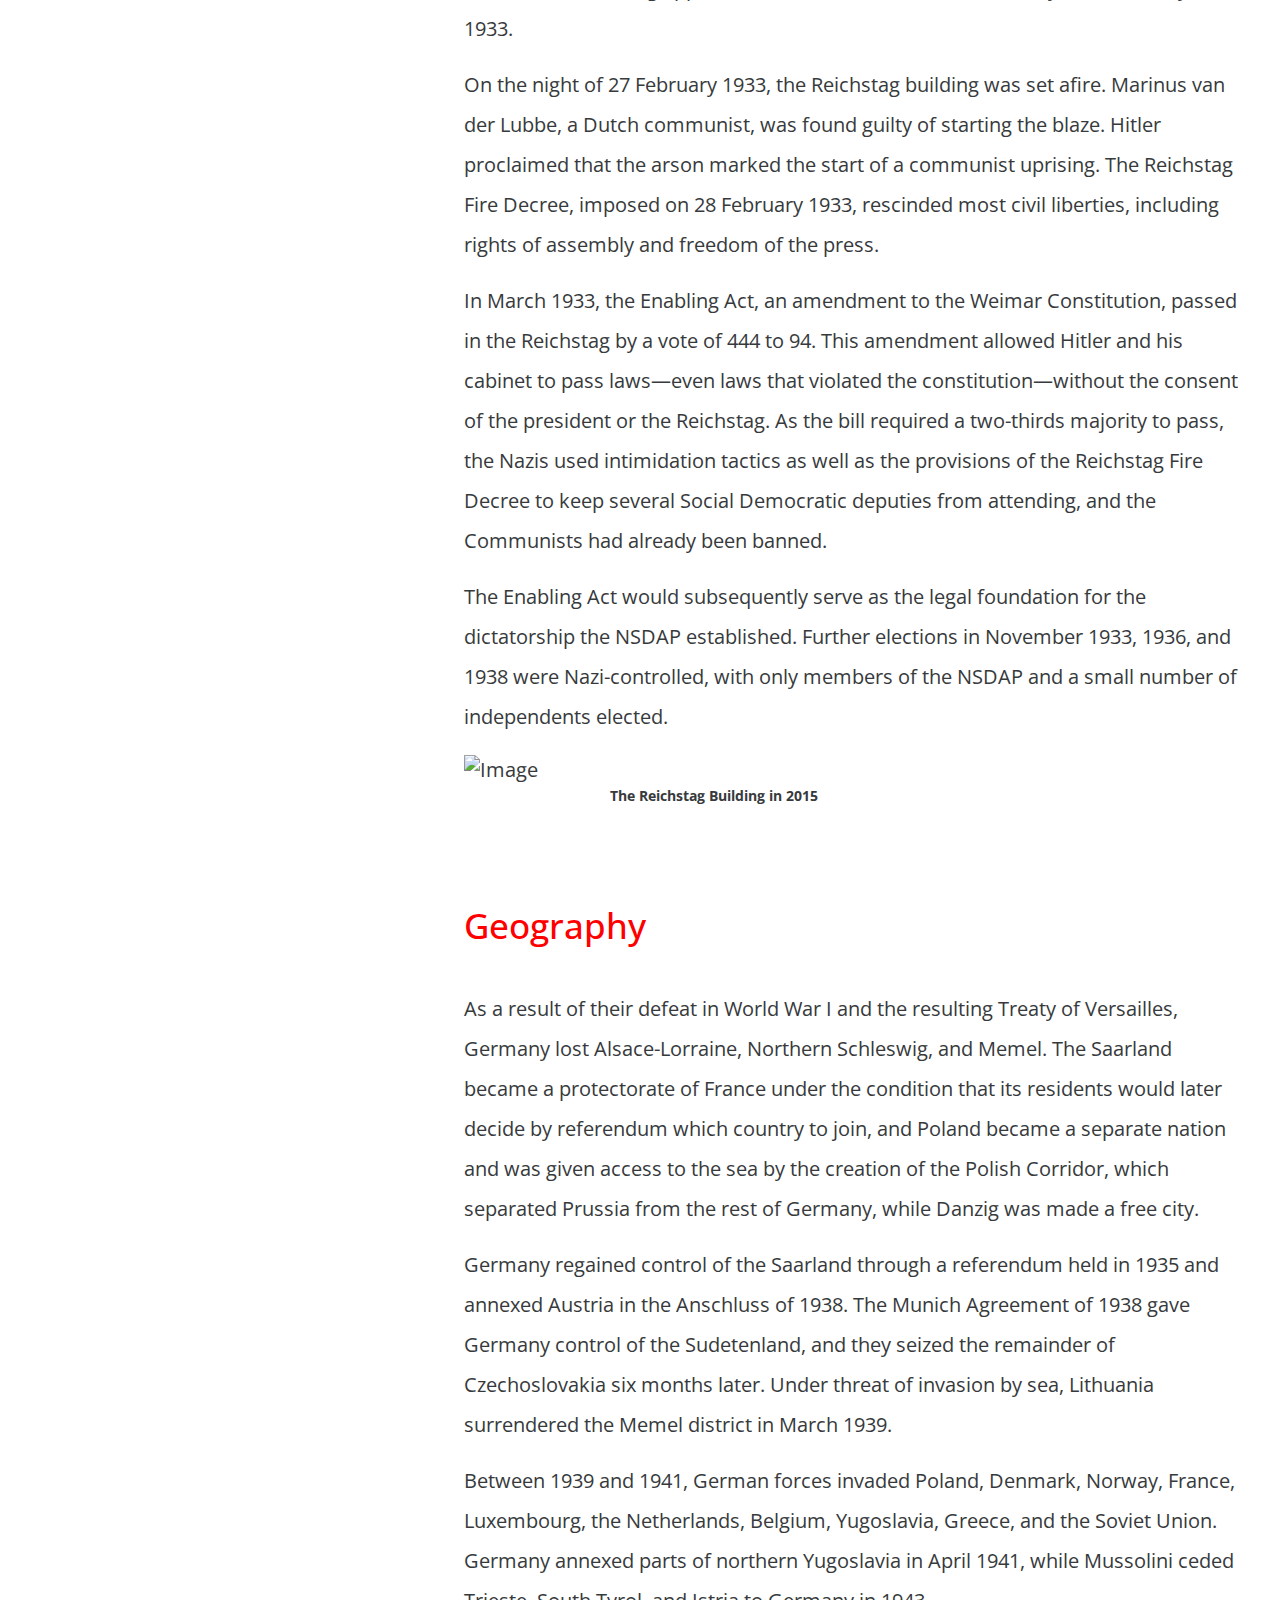
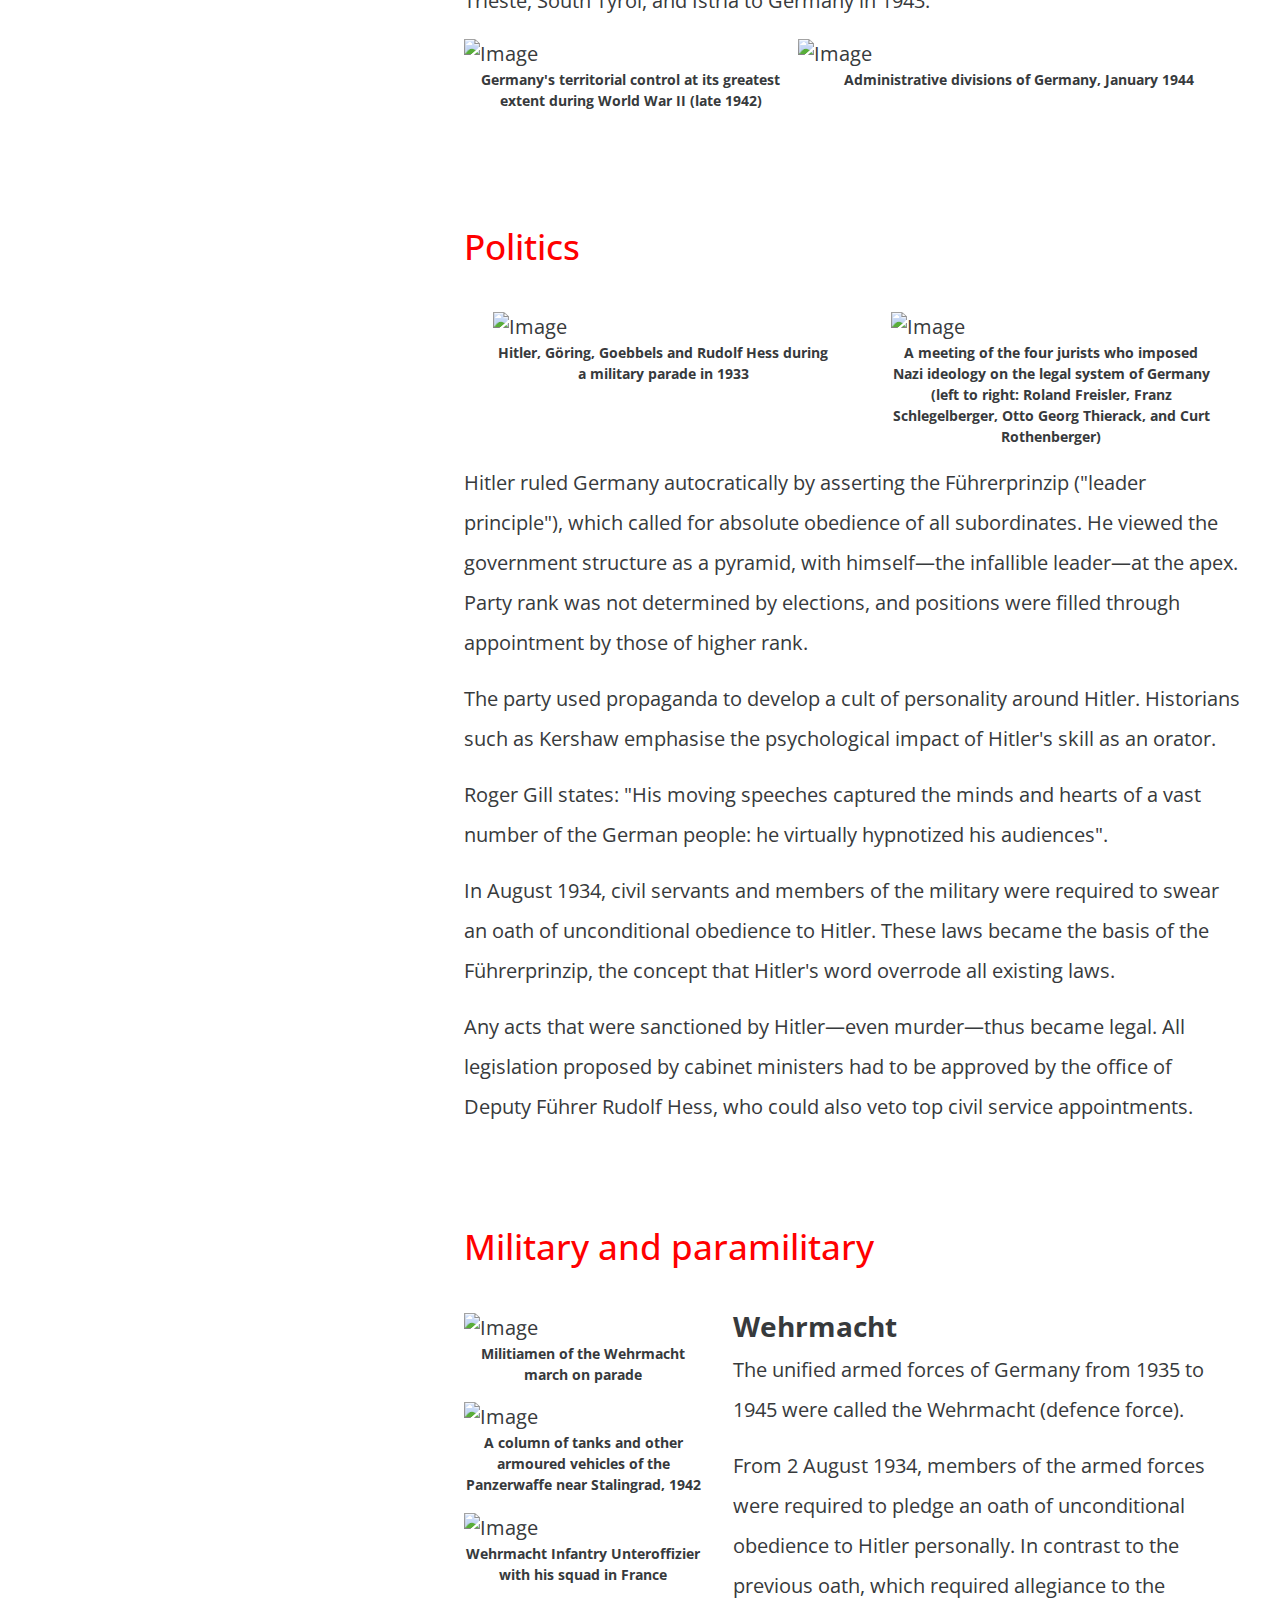
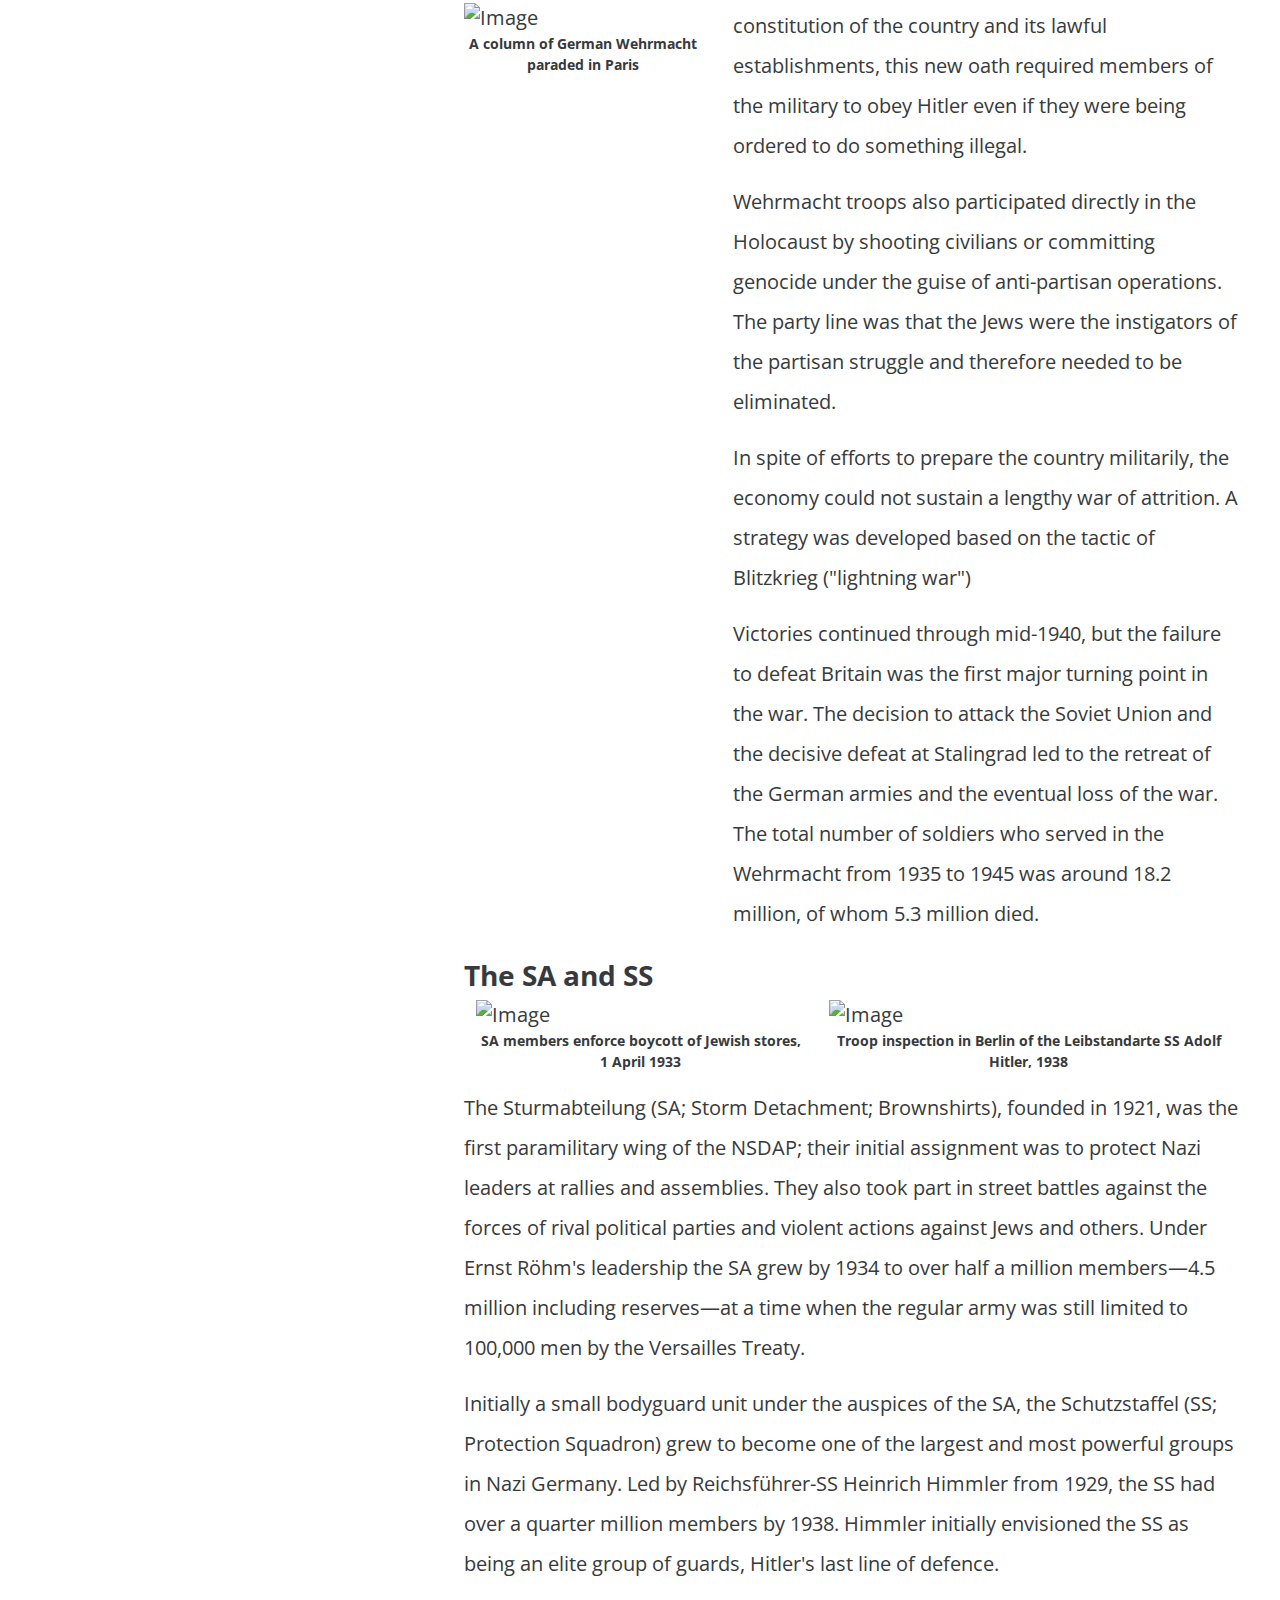
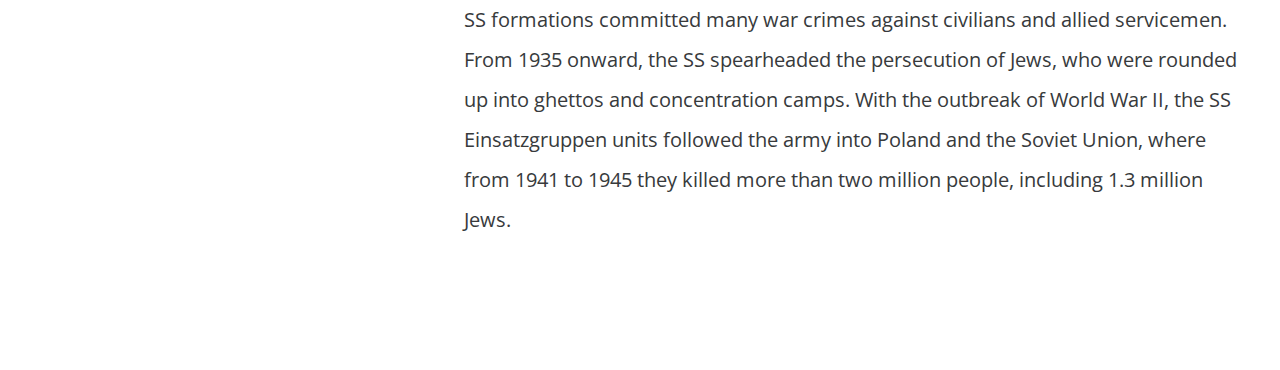
==== commit 0cf9a55a: "Third Reich" ====
--- a/Third Reich overall/index.html
+++ b/Third Reich overall/index.html
@@ -21,7 +21,7 @@
                     <!-- Left column: logo and menu -->
                     <div class="tm-blue-bg tm-left-column">                        
                         <div class="tm-logo-div text-xs-center">
-                            <img src="https://andrewy12.files.wordpress.com/2010/04/800px-reichsadler-svg.png" alt="Logo" style="width: 100px">
+                            <img src="https://andrewy12.files.wordpress.com/2010/04/800px-reichsadler-svg.png" alt="Logo" style="width: 120px">
                             <h1 class="tm-site-name">Third Reich</h1>
                         </div>
                         <nav class="tm-main-nav">
@@ -123,28 +123,89 @@
                             <!-- Politics section -->     
                             <section id="Politics" class="tm-section">
                                 <h2 class="tm-red-text tm-section-title tm-margin-b-45">Politics</h2>
-                                <div class="geography-photos">
-                                    <figure class="Germany_1942">
-                                        <img src="https://upload.wikimedia.org/wikipedia/commons/thumb/6/62/WWII%2C_Europe%2C_Germany%2C_%22Nazi_Hierarchy%2C_Hitler%2C_Goering%2C_Goebbels%2C_Hess%22%2C_The_Desperate_Years_p143_-_NARA_-_196509.jpg/1920px-WWII%2C_Europe%2C_Germany%2C_%22Nazi_Hierarchy%2C_Hitler%2C_Goering%2C_Goebbels%2C_Hess%22%2C_The_Desperate_Years_p143_-_NARA_-_196509.jpg" alt="Image" class="Germany_1942"> 
+                                <div class="politics-photos">
+                                    <figure class="politics1">
+                                        <img src="https://upload.wikimedia.org/wikipedia/commons/thumb/6/62/WWII%2C_Europe%2C_Germany%2C_%22Nazi_Hierarchy%2C_Hitler%2C_Goering%2C_Goebbels%2C_Hess%22%2C_The_Desperate_Years_p143_-_NARA_-_196509.jpg/1920px-WWII%2C_Europe%2C_Germany%2C_%22Nazi_Hierarchy%2C_Hitler%2C_Goering%2C_Goebbels%2C_Hess%22%2C_The_Desperate_Years_p143_-_NARA_-_196509.jpg" alt="Image" class="politics1"> 
                                         <figcaption class="image-caption"><b>Hitler, Göring, Goebbels and Rudolf Hess during a military parade in 1933</b></figcaption>   
                                     </figure>
     
-                                    <figure class="Germany_1944">
-                                        <img src="https://upload.wikimedia.org/wikipedia/commons/thumb/3/38/Greater_German_Reich_NS_Administration_1944_Variant.png/1280px-Greater_German_Reich_NS_Administration_1944_Variant.png" alt="Image" class="Germany_1944"> 
-                                        <figcaption class="image-caption"><b>Administrative divisions of Germany, January 1944</b></figcaption>   
-                                    </figure>
-                                </div>
-
-                                <p>As a result of their defeat in World War I and the resulting Treaty of Versailles, Germany lost Alsace-Lorraine, Northern Schleswig, and Memel. The Saarland became a protectorate of France under the condition that its residents would later decide by referendum which country to join, and Poland became a separate nation and was given access to the sea by the creation of the Polish Corridor, which separated Prussia from the rest of Germany, while Danzig was made a free city.</p>
-                                <p>Germany regained control of the Saarland through a referendum held in 1935 and annexed Austria in the Anschluss of 1938. The Munich Agreement of 1938 gave Germany control of the Sudetenland, and they seized the remainder of Czechoslovakia six months later. Under threat of invasion by sea, Lithuania surrendered the Memel district in March 1939.</p>
-                                <p>Between 1939 and 1941, German forces invaded Poland, Denmark, Norway, France, Luxembourg, the Netherlands, Belgium, Yugoslavia, Greece, and the Soviet Union. Germany annexed parts of northern Yugoslavia in April 1941, while Mussolini ceded Trieste, South Tyrol, and Istria to Germany in 1943.</p>
-                            
-                            </section>
-
-               
-
-                            
-                            
+                                    <figure class="politics2">
+                                        <img src="https://upload.wikimedia.org/wikipedia/commons/8/80/Bundesarchiv_Bild_183-J03166%2C_Berlin%2C_Amts%C3%BCbernahme_Dr._Thierack.jpg" alt="Image" class="politics2"> 
+                                        <figcaption class="image-caption"><b>A meeting of the four jurists who imposed Nazi ideology on the legal system of Germany (left to right: Roland Freisler, Franz Schlegelberger, Otto Georg Thierack, and Curt Rothenberger)</b></figcaption>   
+                                    </figure>
+                                </div>
+
+                                <p>Hitler ruled Germany autocratically by asserting the Führerprinzip ("leader principle"), which called for absolute obedience of all subordinates. He viewed the government structure as a pyramid, with himself—the infallible leader—at the apex. Party rank was not determined by elections, and positions were filled through appointment by those of higher rank.</p>
+                                <p>The party used propaganda to develop a cult of personality around Hitler. Historians such as Kershaw emphasise the psychological impact of Hitler's skill as an orator.</p>
+                                <p>Roger Gill states: "His moving speeches captured the minds and hearts of a vast number of the German people: he virtually hypnotized his audiences".</p>
+                                <p>In August 1934, civil servants and members of the military were required to swear an oath of unconditional obedience to Hitler. These laws became the basis of the Führerprinzip, the concept that Hitler's word overrode all existing laws.</p>
+                                <p> Any acts that were sanctioned by Hitler—even murder—thus became legal. All legislation proposed by cabinet ministers had to be approved by the office of Deputy Führer Rudolf Hess, who could also veto top civil service appointments.</p>
+                            </section>
+
+                            <!-- Military and paramilitary section -->     
+                            <section id="Military-and-paramilitary" class="tm-section">
+                                <h2 class="tm-red-text tm-section-title tm-margin-b-45">Military and paramilitary</h2>
+                                <div class="Wehrmacht row">
+                                    <div class="col-lg-8 col-md-7 col-sm-12 col-xs-12 push-lg-4 push-md-5">
+                                        <h3><b>Wehrmacht</b></h3>                                                                
+                                        <p>The unified armed forces of Germany from 1935 to 1945 were called the Wehrmacht (defence force).</p> 
+                                        <p>From 2 August 1934, members of the armed forces were required to pledge an oath of unconditional obedience to Hitler personally. In contrast to the previous oath, which required allegiance to the constitution of the country and its lawful establishments, this new oath required members of the military to obey Hitler even if they were being ordered to do something illegal.</p>                                   
+                                        <p>Wehrmacht troops also participated directly in the Holocaust by shooting civilians or committing genocide under the guise of anti-partisan operations. The party line was that the Jews were the instigators of the partisan struggle and therefore needed to be eliminated.</p>
+                                        <p>In spite of efforts to prepare the country militarily, the economy could not sustain a lengthy war of attrition. A strategy was developed based on the tactic of Blitzkrieg ("lightning war")</p>
+                                        <p>Victories continued through mid-1940, but the failure to defeat Britain was the first major turning point in the war. The decision to attack the Soviet Union and the decisive defeat at Stalingrad led to the retreat of the German armies and the eventual loss of the war. The total number of soldiers who served in the Wehrmacht from 1935 to 1945 was around 18.2 million, of whom 5.3 million died.</p>
+                                    </div>
+
+                                    <figure class="col-lg-4 col-md-5 col-sm-12 col-xs-12 pull-lg-8 pull-md-7 tm-about-img-container">
+                                        <img src="https://media.gettyimages.com/photos/album-il-viaggio-del-duce-in-germania-militiamen-of-the-wehrmacht-on-picture-id137400420?s=2048x2048" alt="Image" class="img-fluid"> 
+                                        <figcaption class="image-caption"><b>Militiamen of the Wehrmacht march on parade</b></figcaption>   
+                                    </figure> 
+
+                                    <figure class="col-lg-4 col-md-5 col-sm-12 col-xs-12 pull-lg-8 pull-md-7 tm-about-img-container">
+                                        <img src="https://upload.wikimedia.org/wikipedia/commons/4/4e/Bundesarchiv_Bild_101I-218-0510-22%2C_Russland-S%C3%BCd%2C_Panzersoldat.jpg" alt="Image" class="img-fluid"> 
+                                        <figcaption class="image-caption"><b>A column of tanks and other armoured vehicles of the Panzerwaffe near Stalingrad, 1942</b></figcaption>   
+                                    </figure>  
+
+                                    <figure class="col-lg-4 col-md-5 col-sm-12 col-xs-12 pull-lg-8 pull-md-7 tm-about-img-container">
+                                        <img src="https://www.aboutww2militaria.com/image/data/PHOTOS-ANJA/6/po%20odnoi%206_2/wehrmacht-infantry-unteroffizier-his-squad-france-6237-2.JPG" alt="Image" class="img-fluid"> 
+                                        <figcaption class="image-caption"><b>Wehrmacht Infantry Unteroffizier with his squad in France</b></figcaption>   
+                                    </figure>  
+
+                                    <figure class="col-lg-4 col-md-5 col-sm-12 col-xs-12 pull-lg-8 pull-md-7 tm-about-img-container">
+                                        <img src="https://i.pinimg.com/564x/a6/0c/e5/a60ce512c55085f137cea0e48e4ec08f.jpg" alt="Image" class="img-fluid"> 
+                                        <figcaption class="image-caption"><b> A column of German Wehrmacht paraded in Paris</b></figcaption>   
+                                    </figure>  
+                                </div>
+
+                                <div class="SA-SS" style="margin-top: 10px">
+                                    <h3><b>The SA and SS</b></h3>
+
+                                    <div class="SA-SS-photos">
+                                        <figure class="SA">
+                                            <img src="https://upload.wikimedia.org/wikipedia/commons/8/84/Bundesarchiv_Bild_102-14468%2C_Berlin%2C_NS-Boykott_gegen_j%C3%BCdische_Gesch%C3%A4fte_crop.jpg" alt="Image" class="SA"> 
+                                            <figcaption class="image-caption"><b>SA members enforce boycott of Jewish stores, 1 April 1933</b></figcaption>   
+                                        </figure>
+            
+                                        <figure class="SS">
+                                            <img src="https://upload.wikimedia.org/wikipedia/commons/2/20/Bundesarchiv_Bild_183-H15390%2C_Berlin%2C_Kaserne_der_LSSAH%2C_Vergatterung.jpg" alt="Image" class="SS"> 
+                                            <figcaption class="image-caption"><b>Troop inspection in Berlin of the Leibstandarte SS Adolf Hitler, 1938</b></figcaption>   
+                                        </figure>
+                                    </div>
+
+                                    <p>The Sturmabteilung (SA; Storm Detachment; Brownshirts), founded in 1921, was the first paramilitary wing of the NSDAP; their initial assignment was to protect Nazi leaders at rallies and assemblies. They also took part in street battles against the forces of rival political parties and violent actions against Jews and others.
+                                        Under Ernst Röhm's leadership the SA grew by 1934 to over half a million members—4.5 million including reserves—at a time when the regular army was still limited to 100,000 men by the Versailles Treaty.
+                                    </p>
+                                    <p>Initially a small bodyguard unit under the auspices of the SA, the Schutzstaffel (SS; Protection Squadron) grew to become one of the largest and most powerful groups in Nazi Germany.
+                                        Led by Reichsführer-SS Heinrich Himmler from 1929, the SS had over a quarter million members by 1938. Himmler initially envisioned the SS as being an elite group of guards, Hitler's last line of defence.
+                                    </p>
+                                    <p>SS formations committed many war crimes against civilians and allied servicemen. From 1935 onward, the SS spearheaded the persecution of Jews, who were rounded up into ghettos and concentration camps.
+                                            With the outbreak of World War II, the SS Einsatzgruppen units followed the army into Poland and the Soviet Union, where from 1941 to 1945 they killed more than two million people, including 1.3 million Jews.
+                                    </p>
+
+                                </div>
+                            </section>
+
+
+                
                             <footer>
 
                             </footer>
--- a/Third Reich overall/css/templatemo-style.css
+++ b/Third Reich overall/css/templatemo-style.css
@@ -63,6 +63,50 @@
 .Germany_1944 .image-caption{
 	text-align: center;
 }
+
+.politics-photos {
+	display: flex;
+	justify-content: space-around;
+}
+
+.politics1 {
+	justify-content: center;
+	width: 340px;
+}
+.politics1 .image-caption{
+	text-align: center;
+}
+
+.politics2 {
+	justify-content: center;
+	width: 320px;
+}
+.politics2 .image-caption{
+	text-align: center;
+}
+
+.SA-SS-photos {
+	display: flex;
+	justify-content: space-around;
+}
+
+.SA {
+	justify-content: center;
+	width: 330px;
+}
+.SA .image-caption{
+	text-align: center;
+}
+
+.SS {
+	justify-content: center;
+	width: 400px;
+}
+.SS .image-caption{
+	text-align: center;
+}
+
+
 
 
 /*My classes above*/
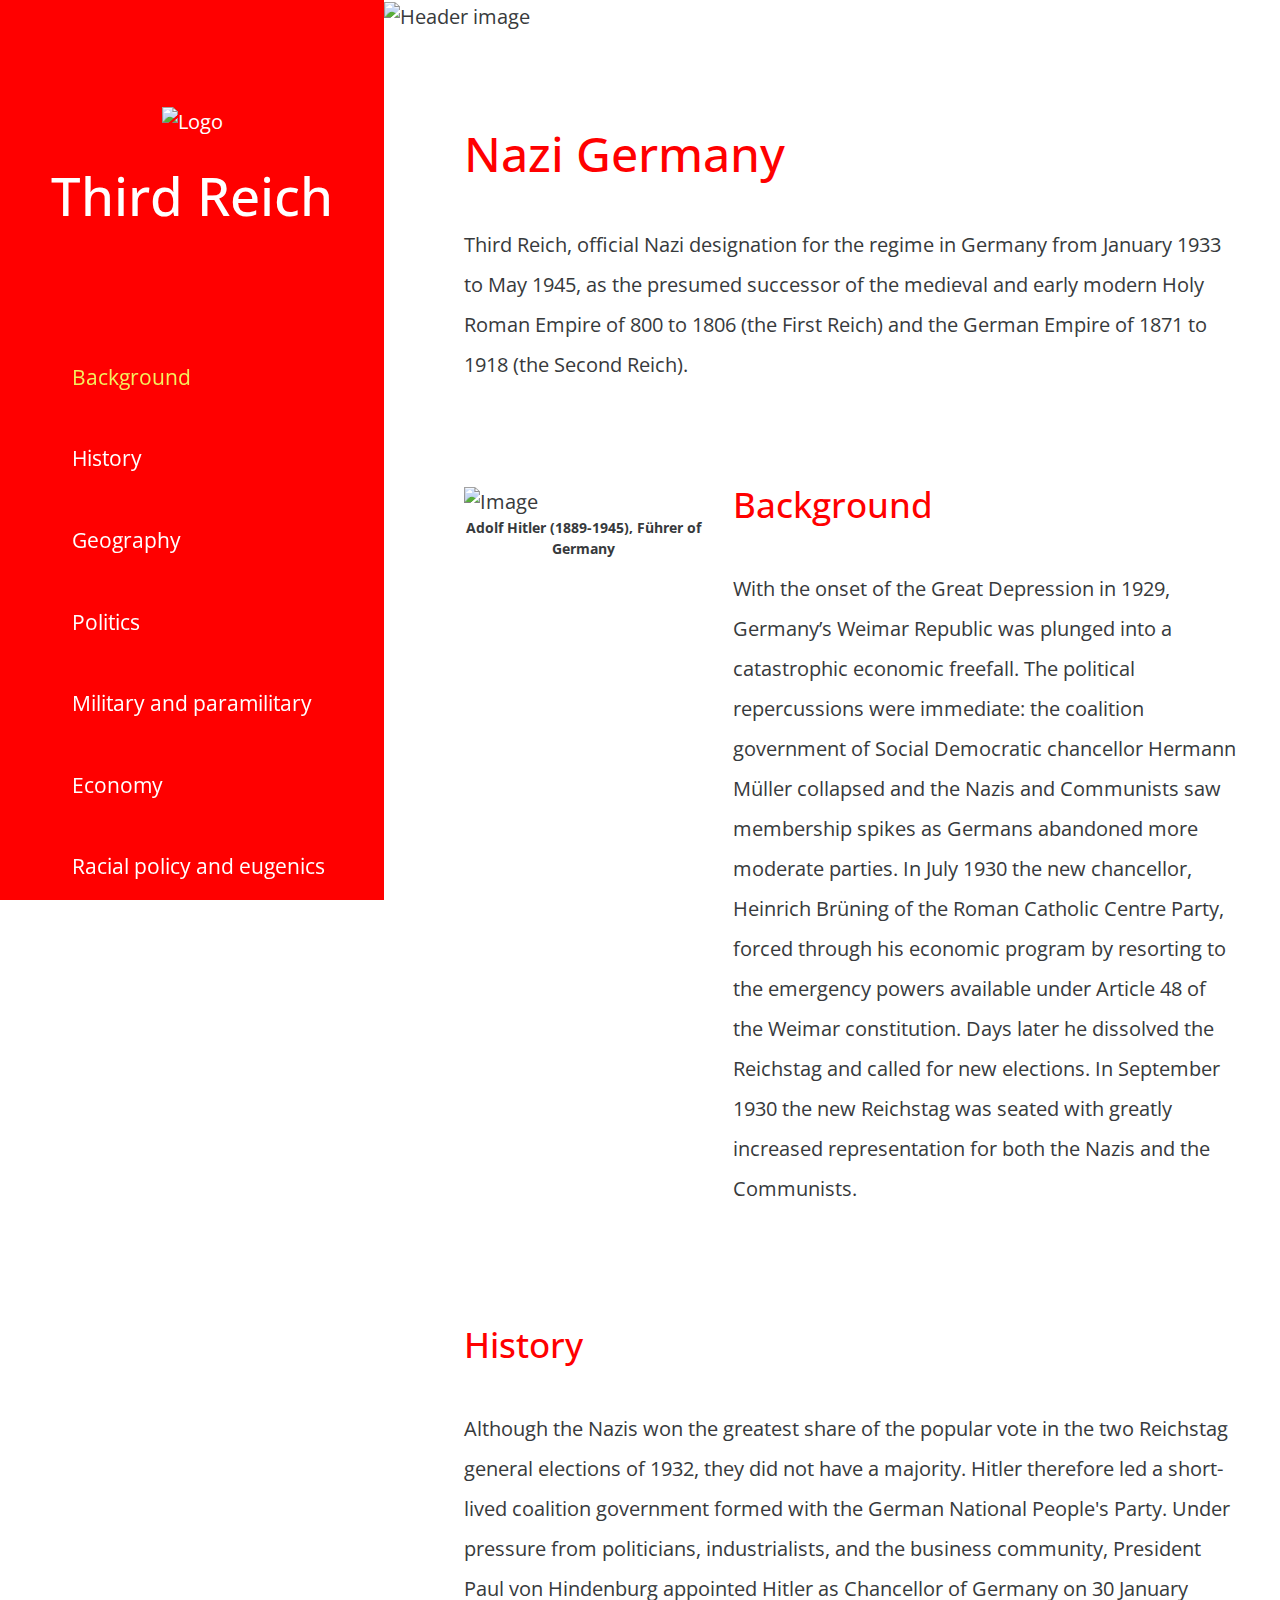
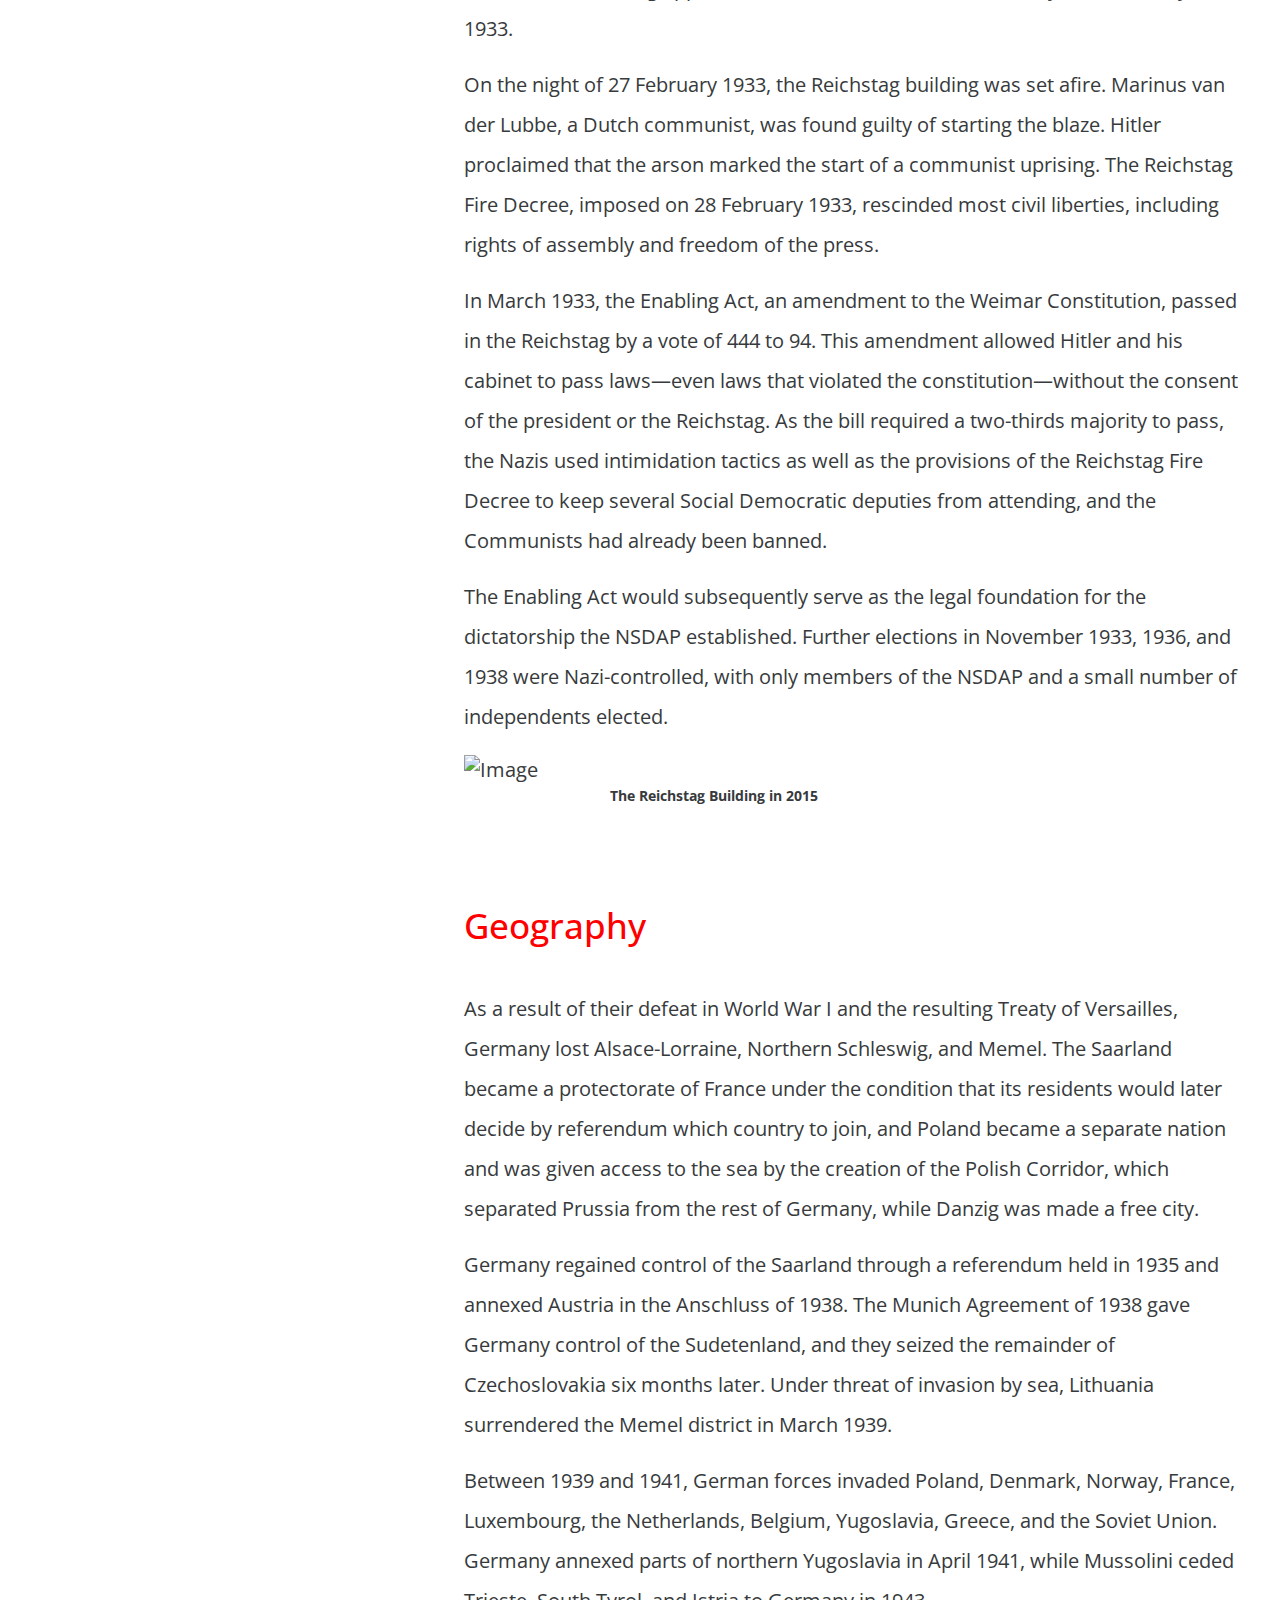
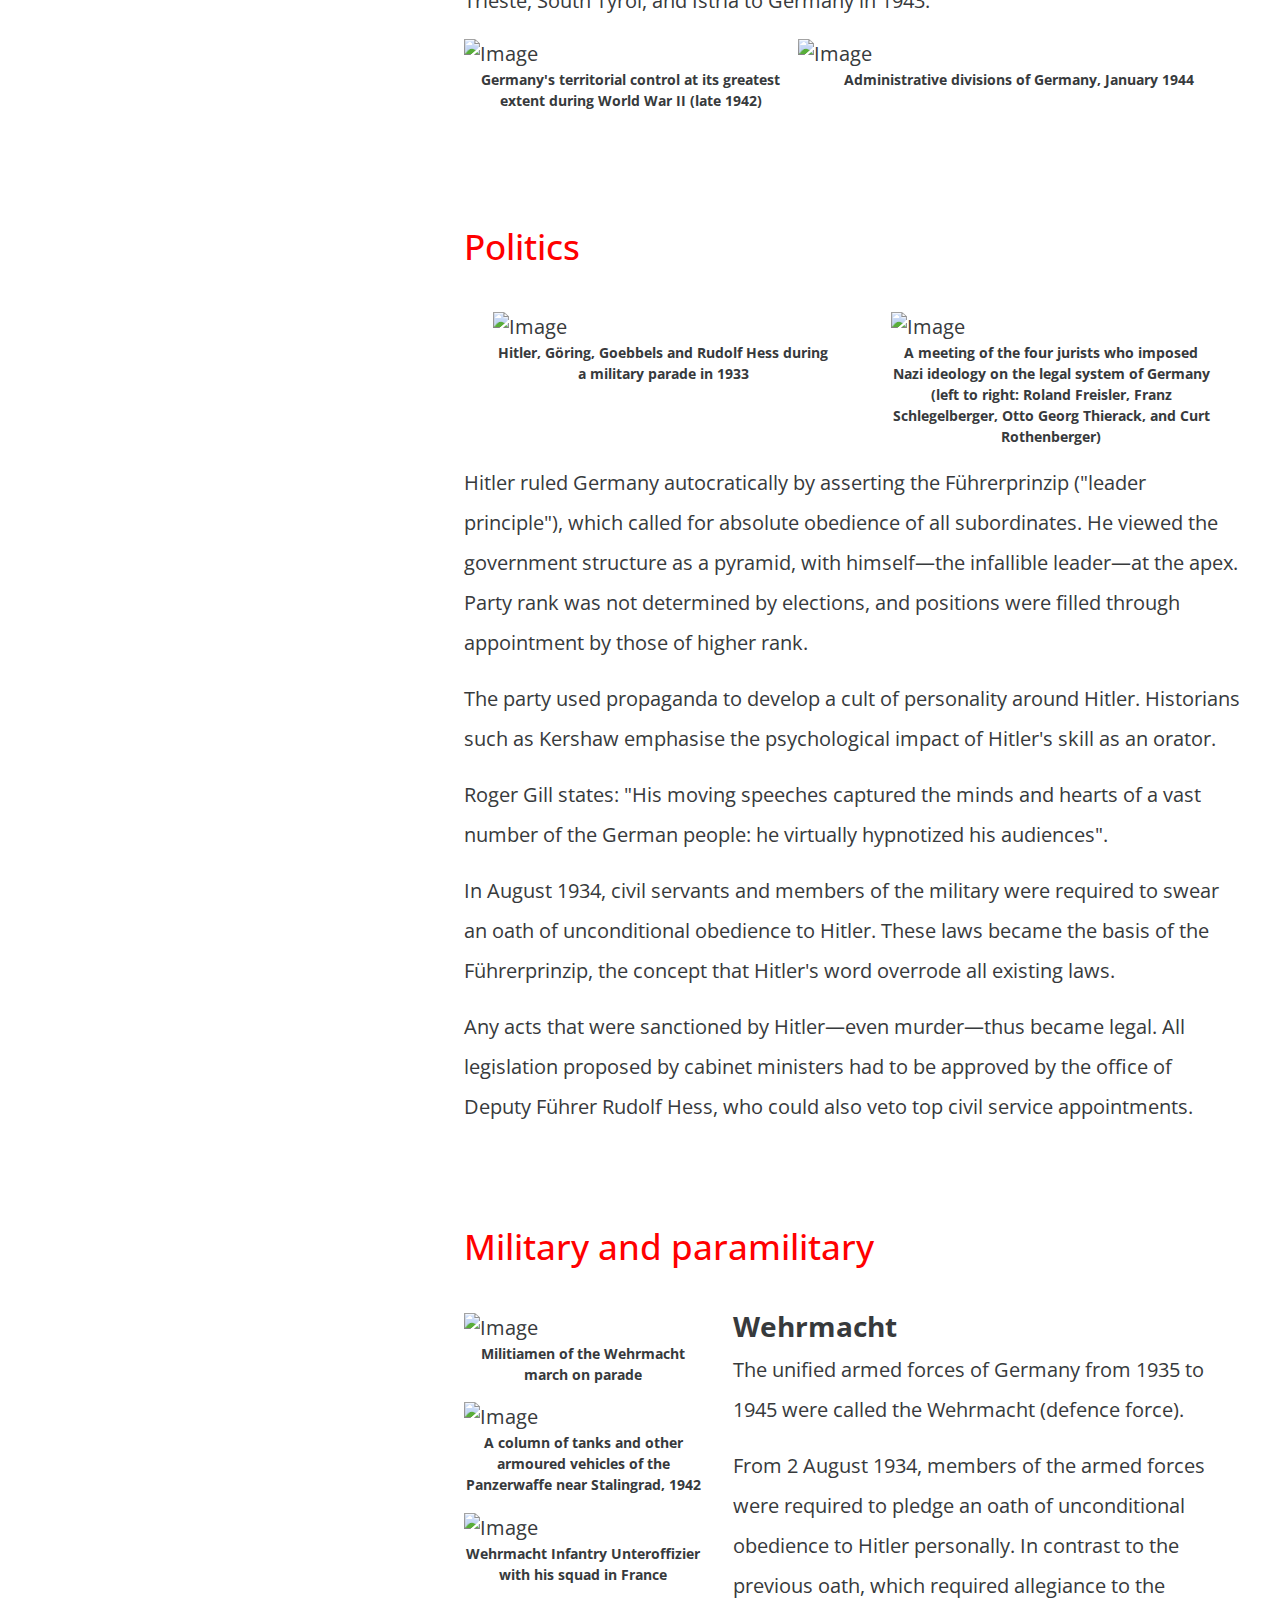
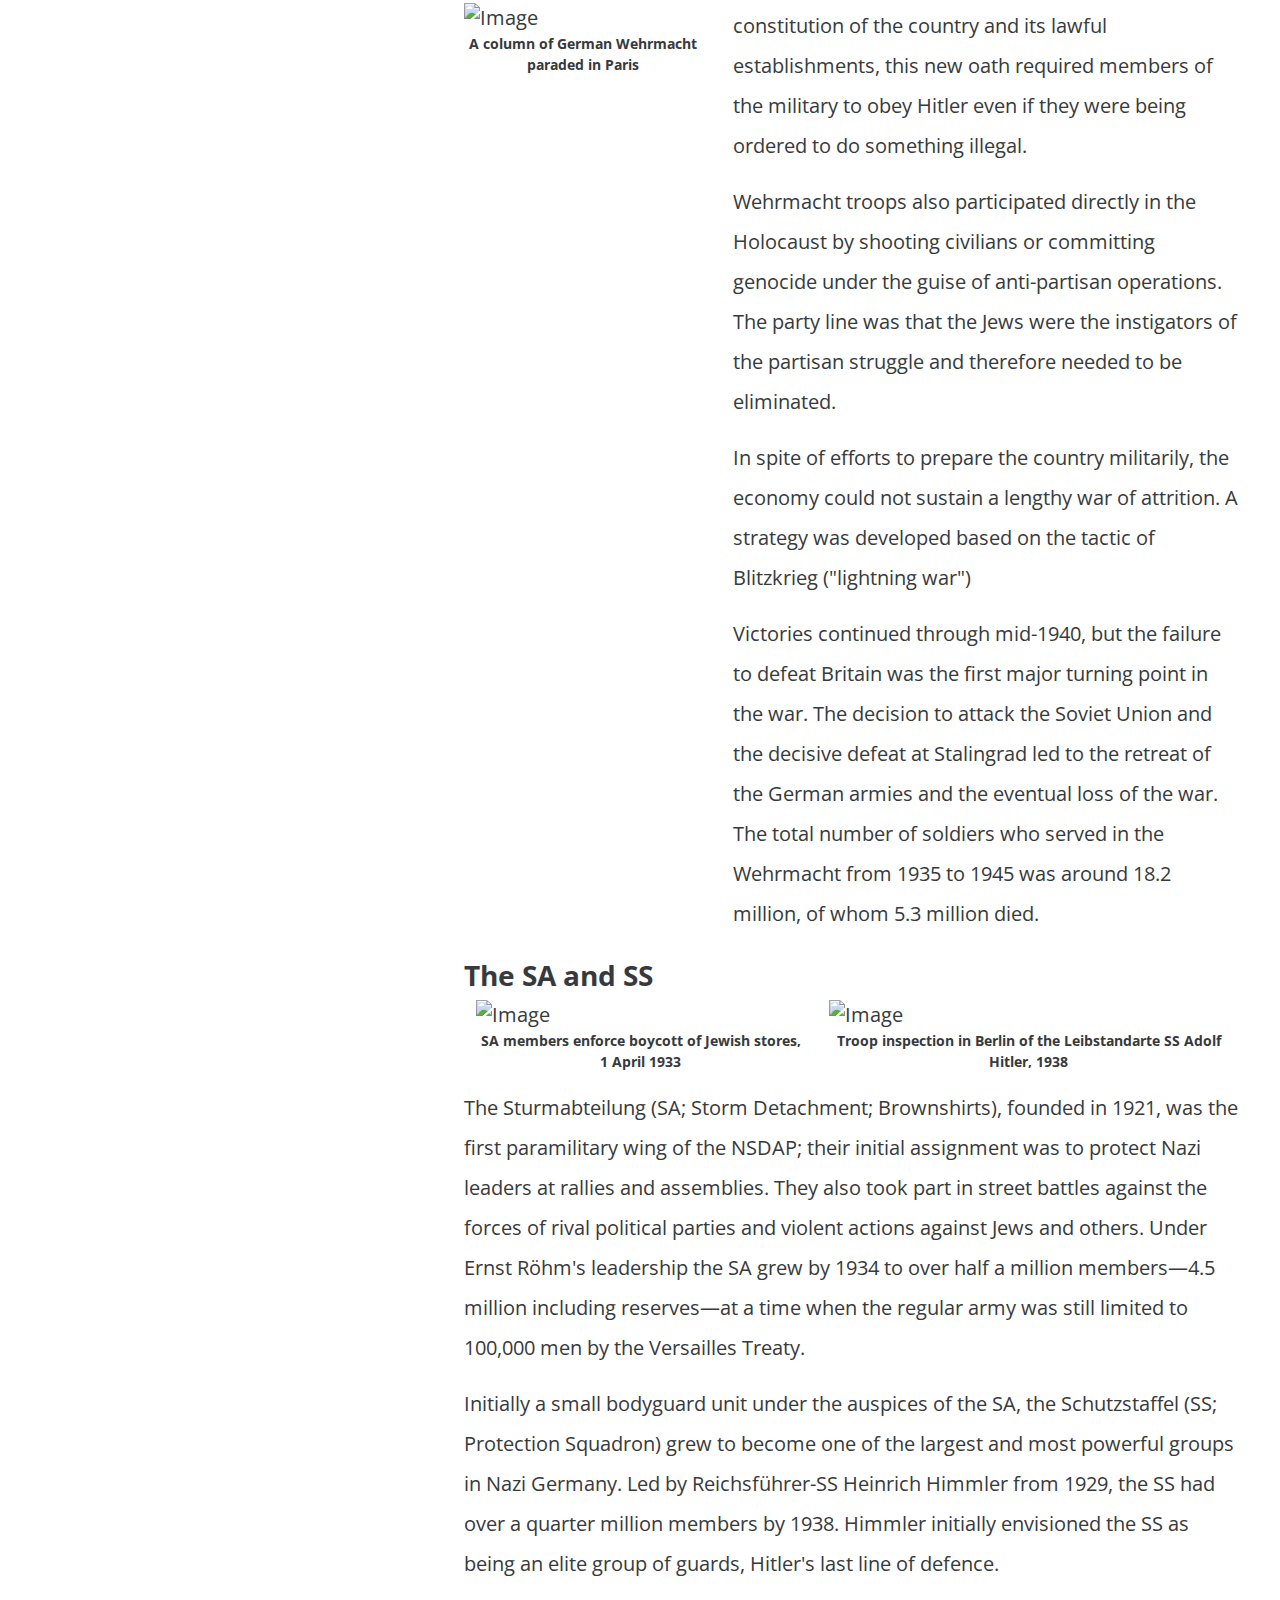
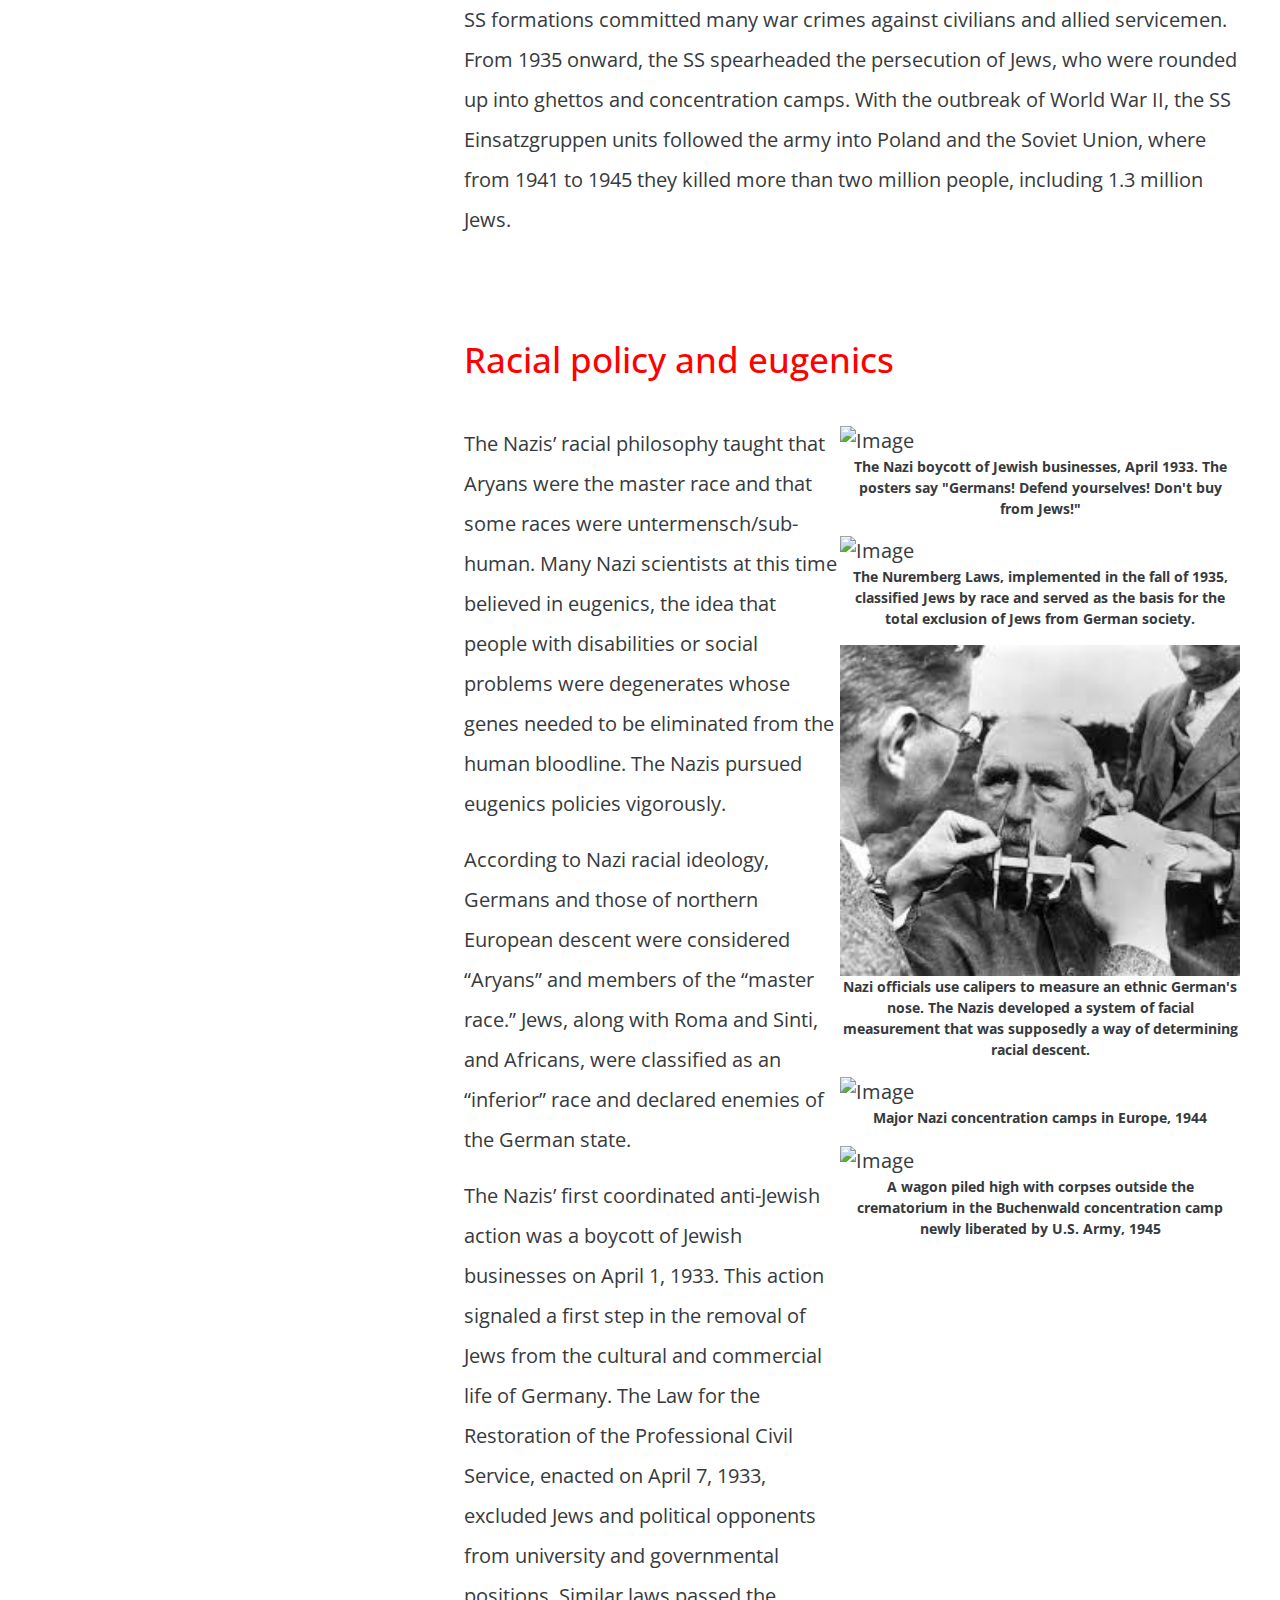
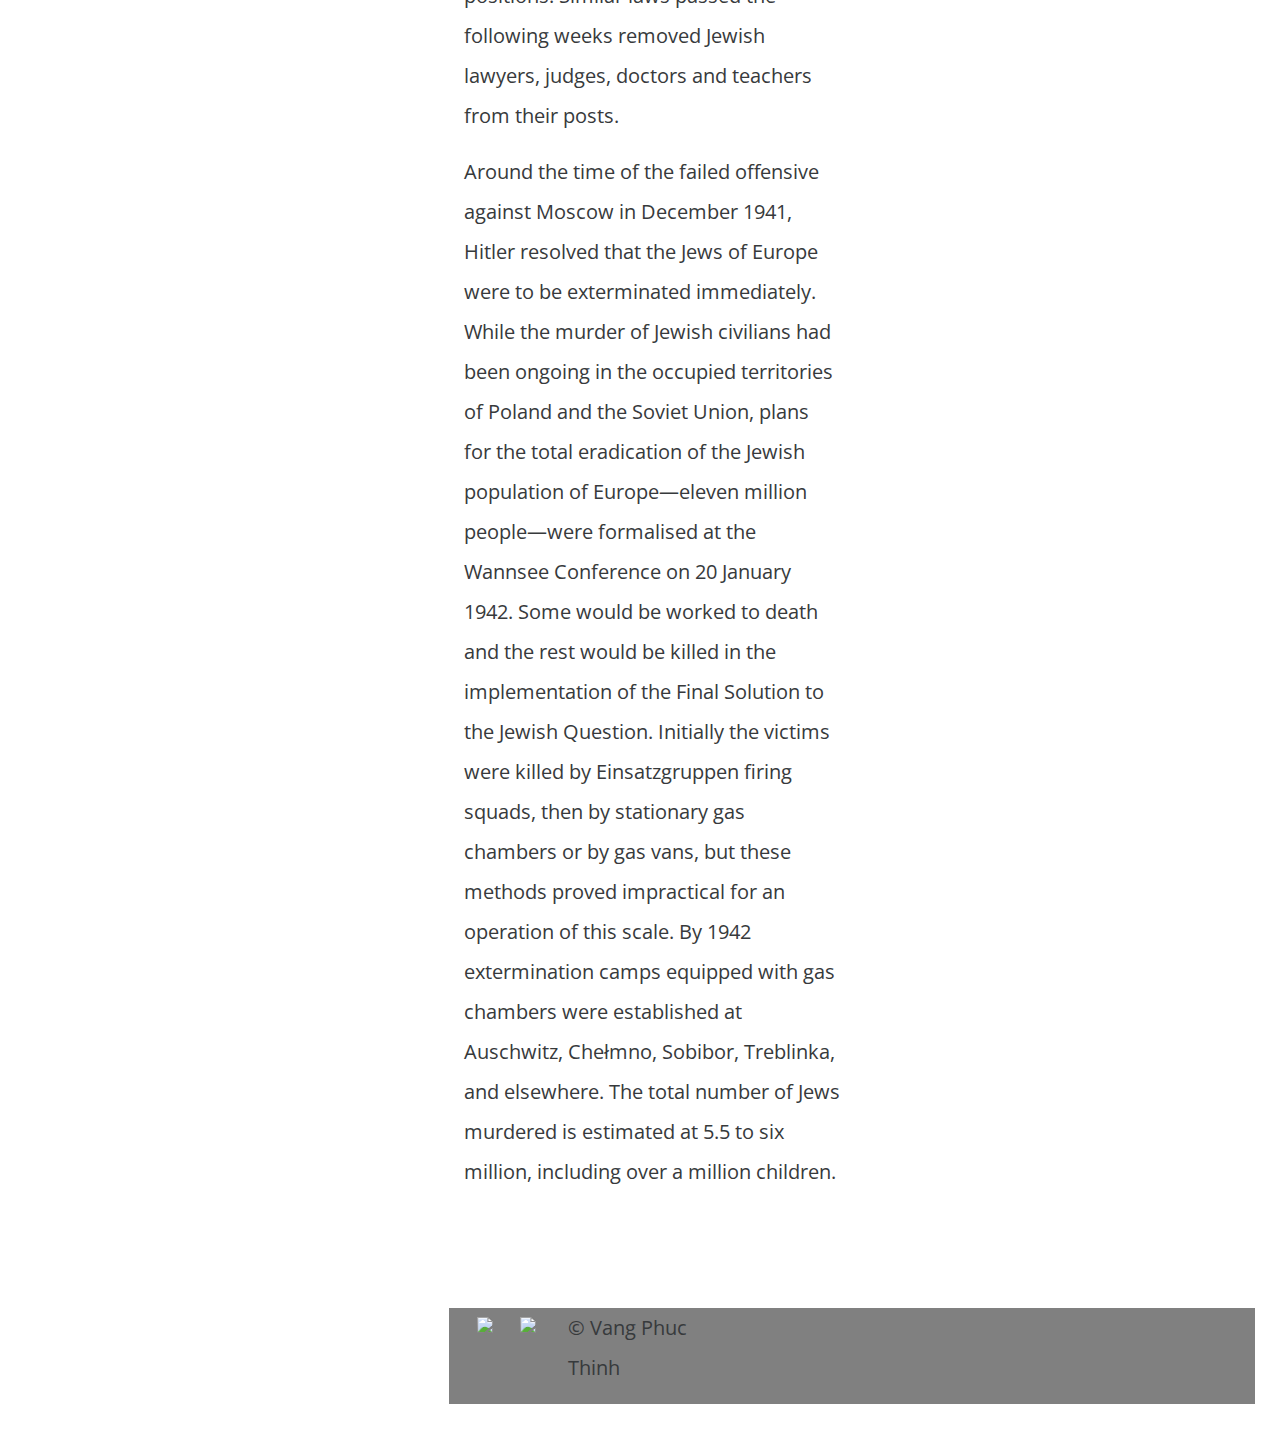
==== commit 2c0e4ef3: "Third Reich" ====
--- a/Third Reich overall/index.html
+++ b/Third Reich overall/index.html
@@ -47,9 +47,6 @@
                                 <li class="tm-nav-item">
                                     <a href="#Racial-policy-and-eugenics" class="tm-nav-item-link">Racial policy and eugenics</a>
                                 </li>
-                                <li class="tm-nav-item">
-                                    <a href="#Society" class="tm-nav-item-link">Society</a>
-                                </li>
                             </ul>
                         </nav>                                         
                     </div> <!-- Left column: logo and menu -->
@@ -87,7 +84,7 @@
 
                             <!-- History section -->     
                             <section id="History" class="tm-section">
-                                    <h2 class="tm-red-text tm-section-title tm-margin-b-45">History</h2>
+                                <h2 class="tm-red-text tm-section-title tm-margin-b-45">History</h2>
                                 <p>Although the Nazis won the greatest share of the popular vote in the two Reichstag general elections of 1932, they did not have a majority. Hitler therefore led a short-lived coalition government formed with the German National People's Party. Under pressure from politicians, industrialists, and the business community, President Paul von Hindenburg appointed Hitler as Chancellor of Germany on 30 January 1933.</p>                              
                                 <p>On the night of 27 February 1933, the Reichstag building was set afire. Marinus van der Lubbe, a Dutch communist, was found guilty of starting the blaze. Hitler proclaimed that the arson marked the start of a communist uprising. The Reichstag Fire Decree, imposed on 28 February 1933, rescinded most civil liberties, including rights of assembly and freedom of the press.</p>
                                 <p>In March 1933, the Enabling Act, an amendment to the Weimar Constitution, passed in the Reichstag by a vote of 444 to 94. This amendment allowed Hitler and his cabinet to pass laws—even laws that violated the constitution—without the consent of the president or the Reichstag. As the bill required a two-thirds majority to pass, the Nazis used intimidation tactics as well as the provisions of the Reichstag Fire Decree to keep several Social Democratic deputies from attending, and the Communists had already been banned.</p>
@@ -203,12 +200,77 @@
 
                                 </div>
                             </section>
-
-
-                
-                            <footer>
-
-                            </footer>
+                            
+                            
+                            <!--Racial policy and eugenics-->
+                            <section id="Racial-policy-and-eugenics" class="tm-section">
+                                <h2 class="tm-red-text tm-section-title tm-margin-b-45">Racial policy and eugenics</h2>
+                            
+                                <div class="Racial-policy">
+                                    <div class="text">
+                                        <p>The Nazis’ racial philosophy taught that Aryans were the master race and that some races were untermensch/sub-human. 
+                                            Many Nazi scientists at this time believed in eugenics, the idea that people with disabilities or social problems
+                                             were degenerates whose genes needed to be eliminated from the human bloodline. The Nazis pursued eugenics policies vigorously.
+                                        </p>
+                                        <p>According to Nazi racial ideology, Germans and those of northern European descent were considered “Aryans” and members of the “master race.” Jews, along with Roma and Sinti, 
+                                            and Africans, were classified as an “inferior” race and declared enemies of the German state.
+                                        </p>
+                                        <p>The Nazis’ first coordinated anti-Jewish action was a boycott of Jewish businesses on April 1, 1933. This action signaled a first step in the removal of Jews from the cultural and commercial life of Germany. The Law for the Restoration of the Professional Civil Service, enacted on April 7, 1933, excluded Jews and political opponents from university and governmental positions. 
+                                            Similar laws passed the following weeks removed Jewish lawyers, judges, doctors and teachers from their posts.
+                                        </p>   
+                                        <p>Around the time of the failed offensive against Moscow in December 1941, Hitler resolved that the Jews of Europe were to be exterminated immediately.
+                                            While the murder of Jewish civilians had been ongoing in the occupied territories of Poland and the Soviet Union, plans for the total eradication of the Jewish population of Europe—eleven million people—were formalised at the Wannsee Conference on 20 January 1942. Some would be worked to death and the rest would be killed in the implementation of the Final Solution to the Jewish Question.
+                                            Initially the victims were killed by Einsatzgruppen firing squads, then by stationary gas chambers or by gas vans, but these methods proved impractical for an operation of this scale.
+                                            By 1942 extermination camps equipped with gas chambers were established at Auschwitz, Chełmno, Sobibor, Treblinka, and elsewhere. The total number of Jews murdered is estimated at 5.5 to six million, including over a million children.
+                                        </p>  
+                                    </div>
+
+                                    <div class="photos">
+                                        <figure class="Boycott">
+                                            <img src="https://upload.wikimedia.org/wikipedia/commons/thumb/9/92/Bundesarchiv_Bild_102-14469%2C_Berlin%2C_Boykott-Posten_vor_j%C3%BCdischem_Warenhaus.jpg/390px-Bundesarchiv_Bild_102-14469%2C_Berlin%2C_Boykott-Posten_vor_j%C3%BCdischem_Warenhaus.jpg" alt="Image" class="Boycott"> 
+                                            <figcaption class="image-caption"><b>The Nazi boycott of Jewish businesses, April 1933. The posters say "Germans! Defend yourselves! Don't buy from Jews!"</b></figcaption>   
+                                        </figure>                                    
+                                        <figure class="Nuremberg-laws">
+                                            <img src="http://vhec.org/1936_olympics/images/the_nazi_state/4.jpg" alt="Image" class="Nuremberg-laws"> 
+                                            <figcaption class="image-caption"><b>The Nuremberg Laws, implemented in the fall of 1935, classified Jews by race and served as the basis for the total exclusion of Jews from German society.</b></figcaption>   
+                                        </figure>                                    
+                                        <figure class="Measurement">
+                                            <img src="[data-uri]" alt="Image" class="Measurement"> 
+                                            <figcaption class="image-caption"><b>Nazi officials use calipers to measure an ethnic German's nose. The Nazis developed a system of facial measurement that was supposedly a way of determining racial descent.</b></figcaption>   
+                                        </figure>                                    
+                                        <figure class="Camp">
+                                            <img src="https://encyclopedia.ushmm.org/images/large/db2e26ad-3a0a-4946-9ce2-70e513ed39d5.gif" alt="Image" class="Camp"> 
+                                            <figcaption class="image-caption"><b>Major Nazi concentration camps in Europe, 1944</b></figcaption>   
+                                        </figure> 
+                                        <figure class="Buchenwald">
+                                            <img src="https://upload.wikimedia.org/wikipedia/commons/thumb/0/0f/Buchenwald_Corpses_60623.jpg/1280px-Buchenwald_Corpses_60623.jpg" alt="Image" class="Buchenwald"> 
+                                            <figcaption class="image-caption"><b>A wagon piled high with corpses outside the crematorium in the Buchenwald concentration camp newly liberated by U.S. Army, 1945</b></figcaption>   
+                                        </figure> 
+                                    </div>
+                                </div>
+                            </section>
+                            
+                            <footer class="row">
+                                <div class="social">
+                                  <ul class="row col-xs-6 col-sm-2">
+                                    <li class="col-xs-6 col-sm-2">
+                                      <a href="https://www.facebook.com/thinhphucvang1808">
+                                        <img class="logo" src="https://cdn2.iconfinder.com/data/icons/black-white-social-media/32/online_social_media_facebook-128.png">
+                                      </a>
+                                    </li>
+                                    <li class="col-xs-6 col-sm-2">
+                                      <a href="https://www.instagram.com/vpth____/">
+                                        <img class="logo" src="https://cdn2.iconfinder.com/data/icons/black-white-social-media/32/instagram_online_social_media_photo-128.png">
+                                      </a>
+                                    </li>
+            
+                                  </ul>
+                                </div><!-- Social media -->
+                                
+                                <div class="copyright col-xs-12 col-sm-3 col-sm-pull-6">
+                                  <p> &copy; Vang Phuc Thinh </p>
+                                </div><!-- Copyright -->
+                              </footer>
                         </div>  
                         
                     </div> <!-- Right column: content -->
--- a/Third Reich overall/css/templatemo-style.css
+++ b/Third Reich overall/css/templatemo-style.css
@@ -28,7 +28,10 @@
 
 .tm-red-text {	color: red; }
 .tm-blue-bg a {	color: white; }
+
 /*My classes below*/
+
+/*History*/
 .image-caption {
 	font-size: 70%;
 	text-align: center;
@@ -43,6 +46,7 @@
 	text-align: center;
 }
 
+/*Geography*/
 .geography-photos {
 	display: flex;
 	justify-content: space-around;
@@ -64,6 +68,7 @@
 	text-align: center;
 }
 
+/*Politics*/
 .politics-photos {
 	display: flex;
 	justify-content: space-around;
@@ -85,6 +90,7 @@
 	text-align: center;
 }
 
+/*SA-SS*/
 .SA-SS-photos {
 	display: flex;
 	justify-content: space-around;
@@ -106,7 +112,90 @@
 	text-align: center;
 }
 
-
+/*Economy*/
+.economy-photos {
+	display: flex;
+	justify-content: space-around;
+}
+
+.Hjalmar-Schacht {
+	justify-content: center;
+	width: 320px;
+}
+
+.Hjalmar-Schacht .image-caption {
+	text-align: center;
+}
+
+.Chart {
+	justify-content: center;
+	width: 570px;
+}
+
+.Chart .image-caption {
+	text-align: center;
+}
+
+/*Racial policy*/
+
+.Racial-policy {
+	display: flex;
+	justify-content: space-around;
+}
+
+.Racial-policy .text {
+	width: 500px;
+}
+
+.Racial-policy .photos {
+	width: 400px;
+}
+
+.Racial-policy .photos .image-caption {
+	text-align: center;
+}
+
+.Racial-policy .photos .Boycott {
+	width: 400px;
+}
+
+.Racial-policy .photos .Nuremberg-laws {
+	width: 400px;
+}
+
+.Racial-policy .photos .Measurement {
+	width: 400px;
+}
+
+.Racial-policy .photos .Camp {
+	width: 400px;
+}
+
+.Racial-policy .photos .Buchenwald {
+	width: 400px;
+}
+
+/*Footer*/
+li
+{
+  list-style-type: none;
+  margin-left: 1vw;
+}
+
+li:first-child
+{
+  margin-left: 1;
+}
+
+footer
+{
+  background-color: gray;
+}
+
+footer .logo
+{
+  height: 7vh;
+}
 
 
 /*My classes above*/
